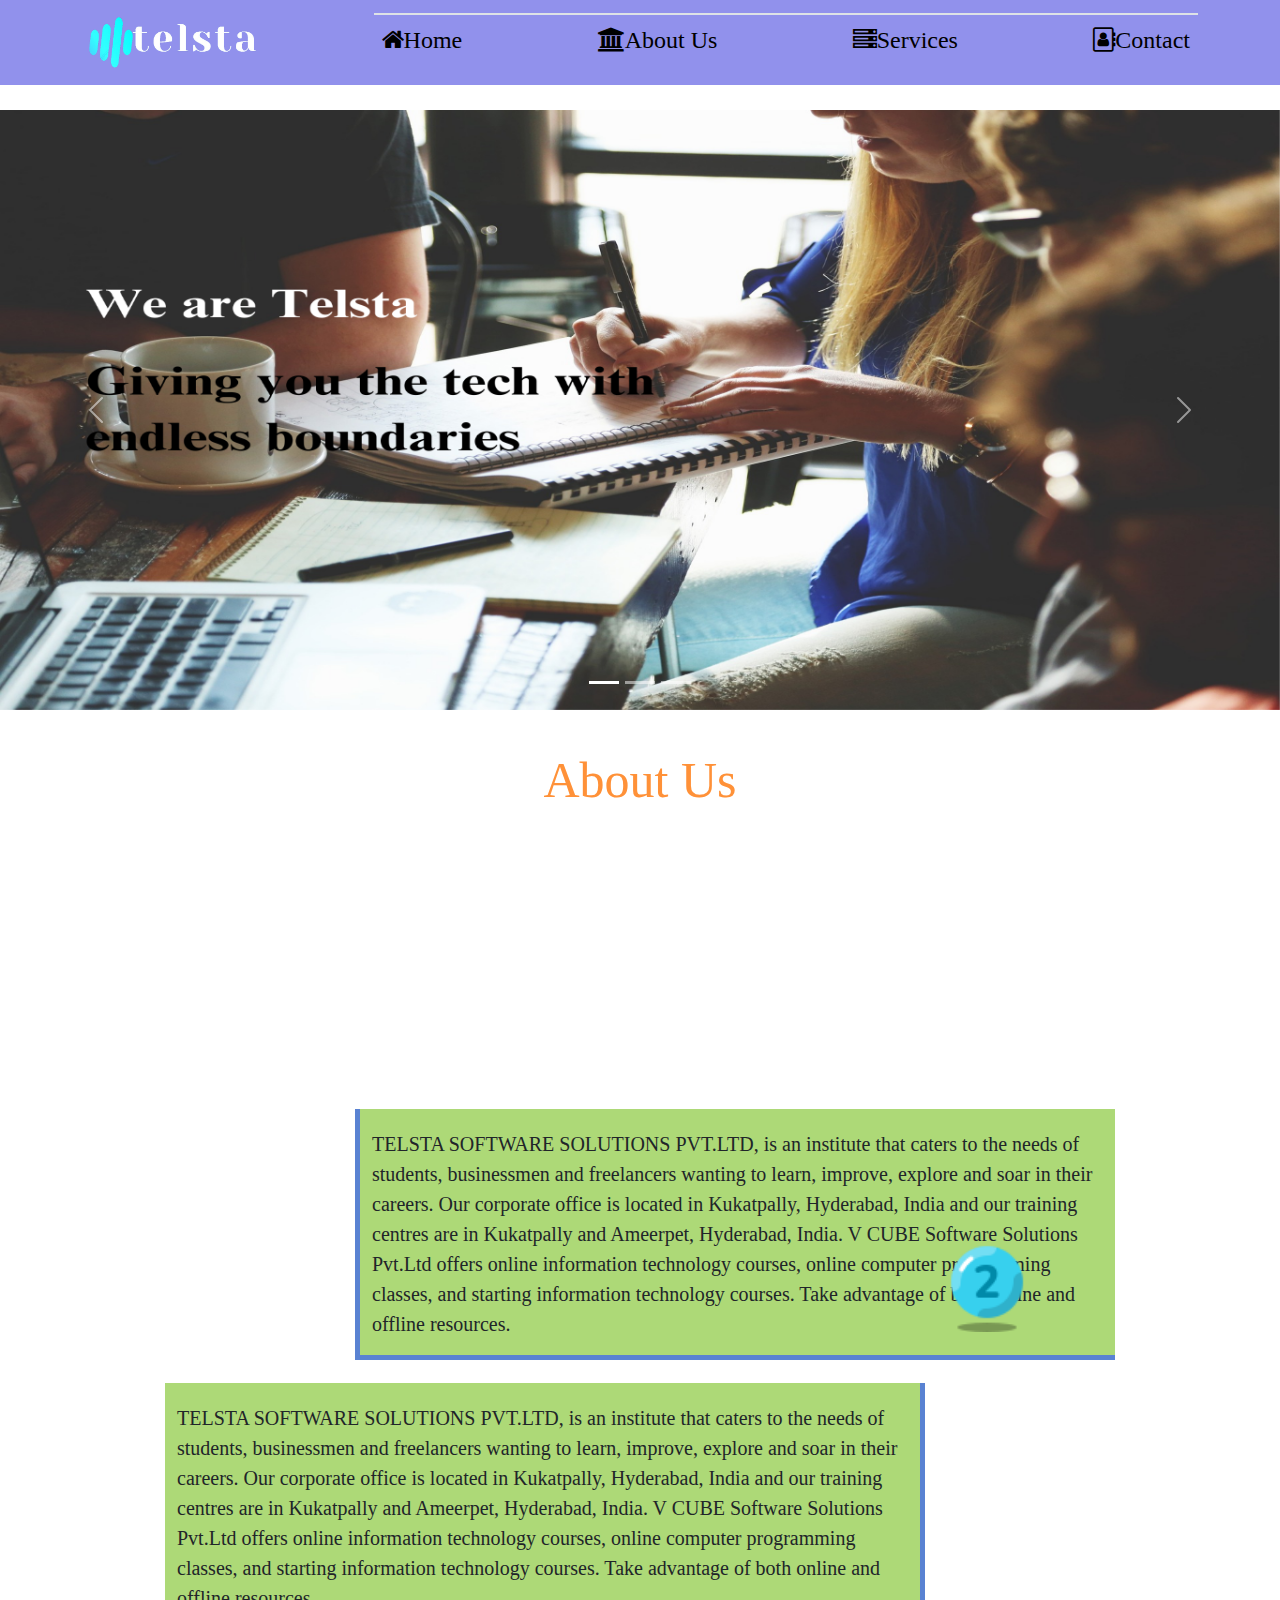
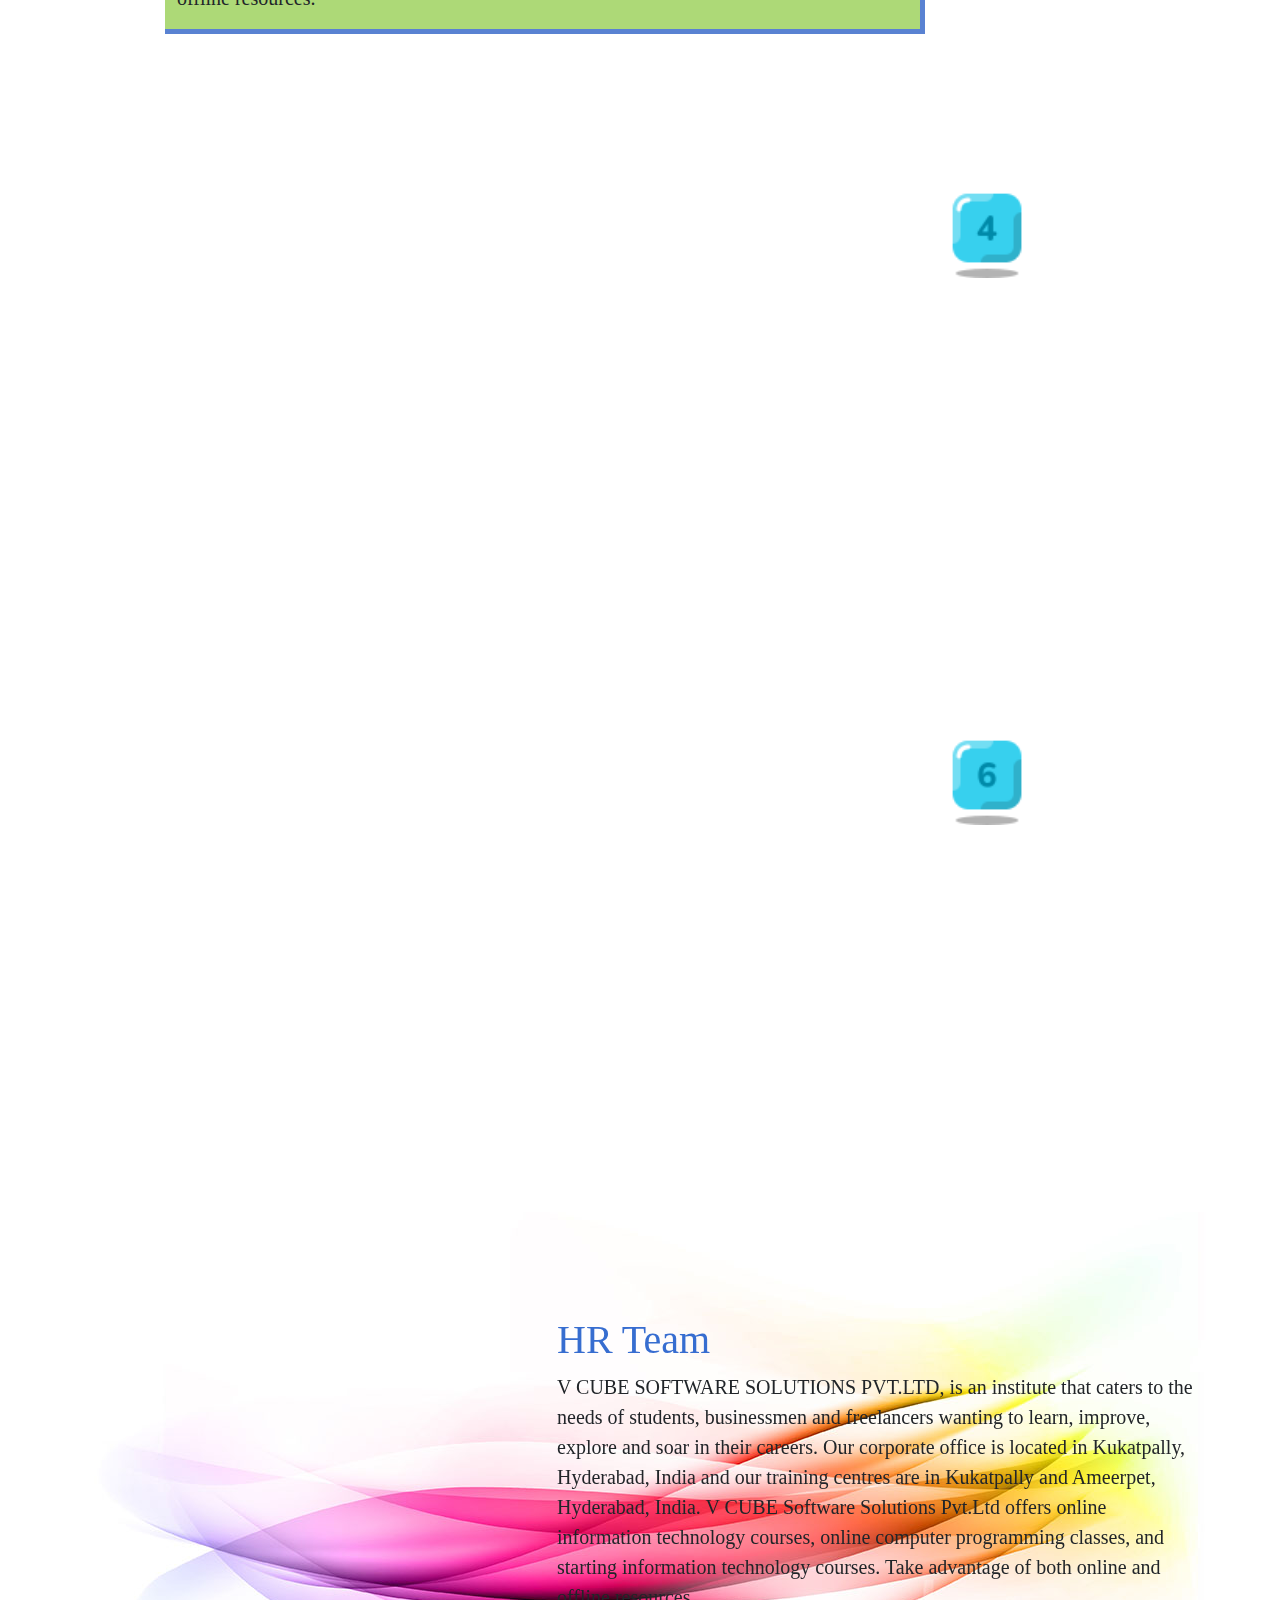
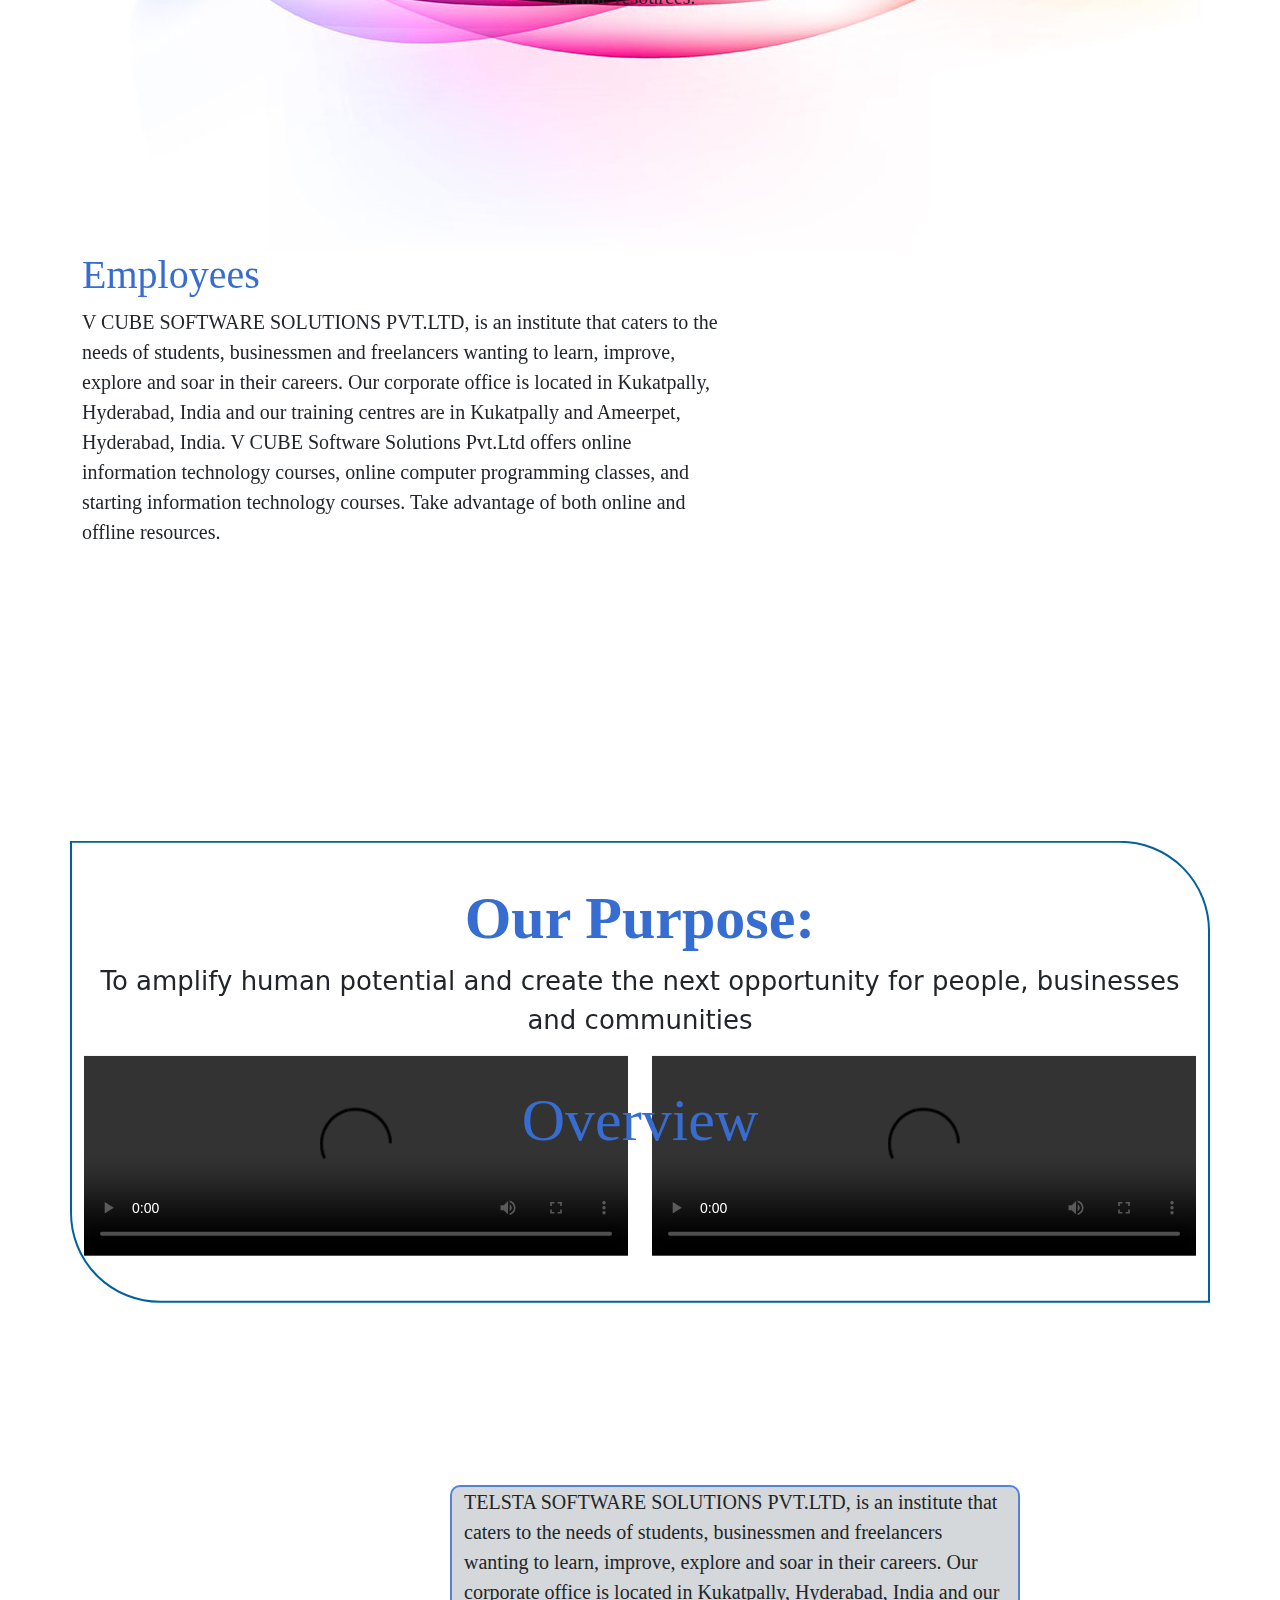
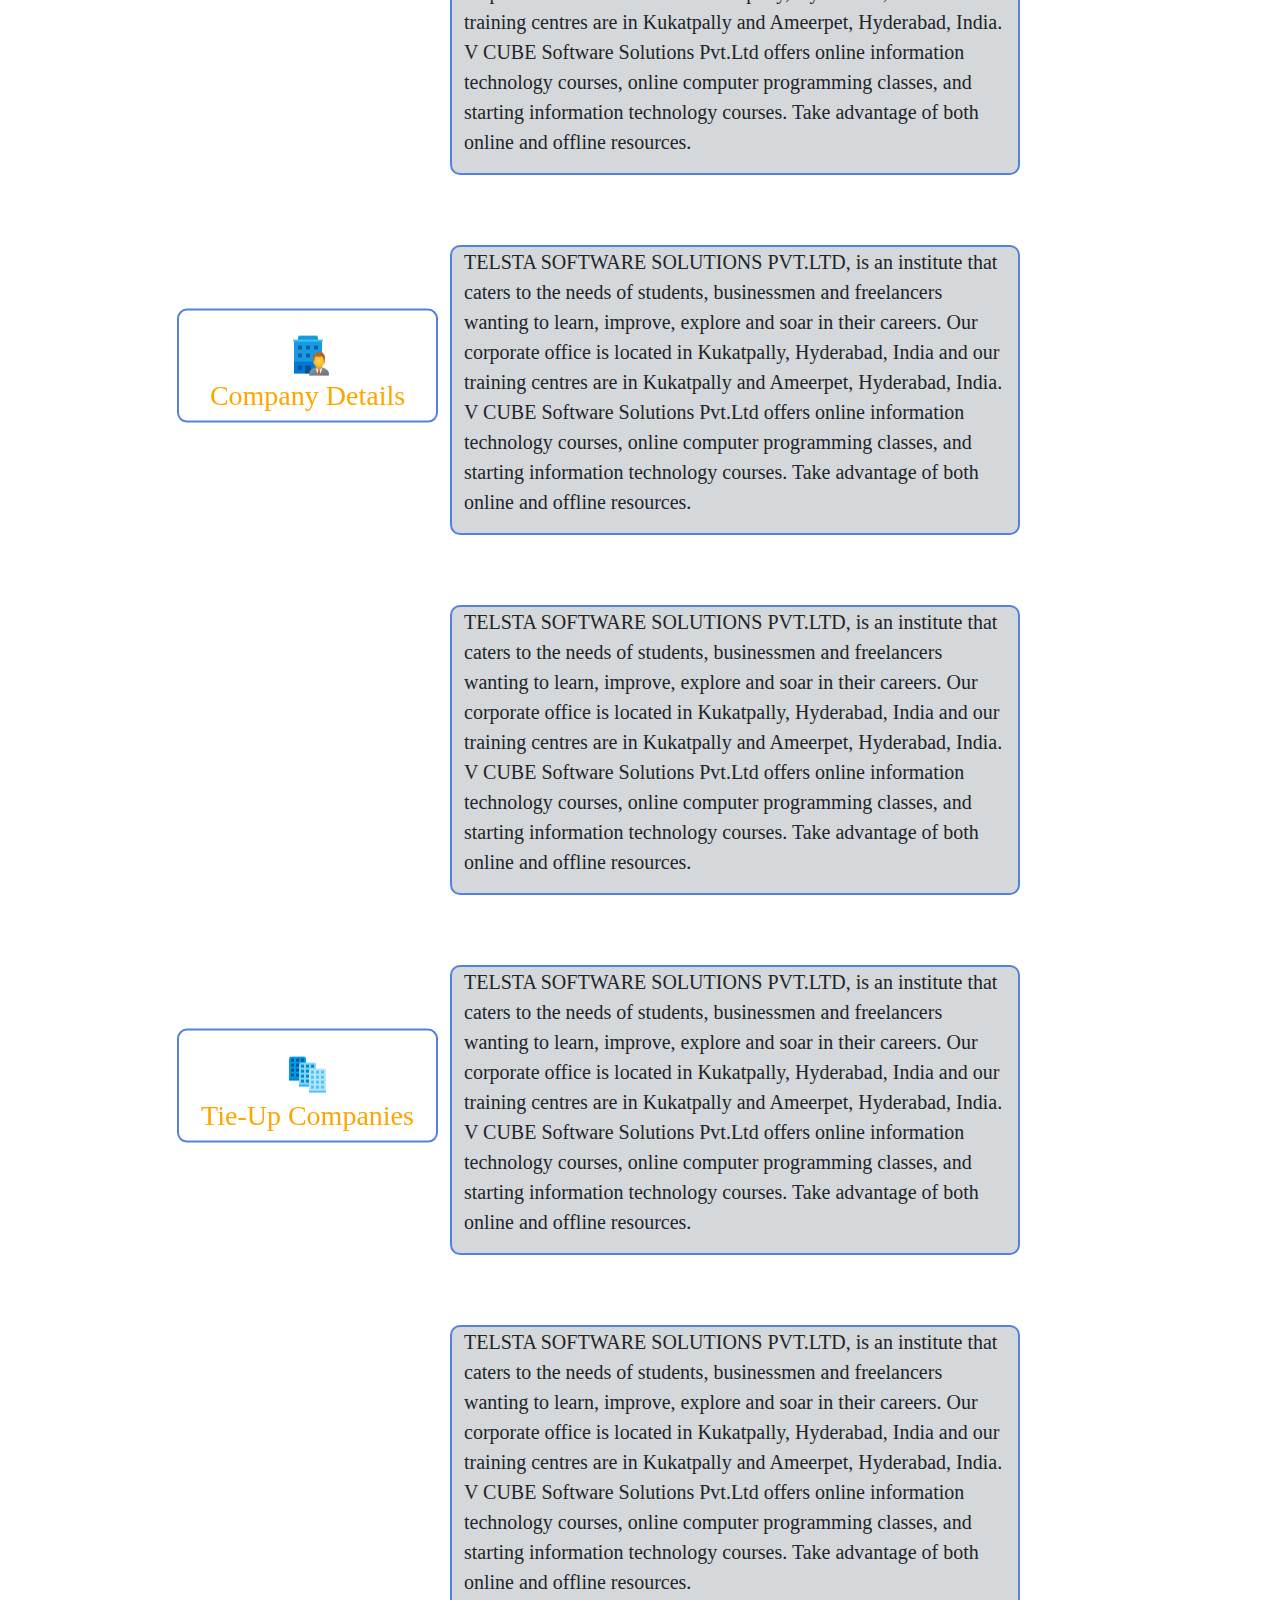
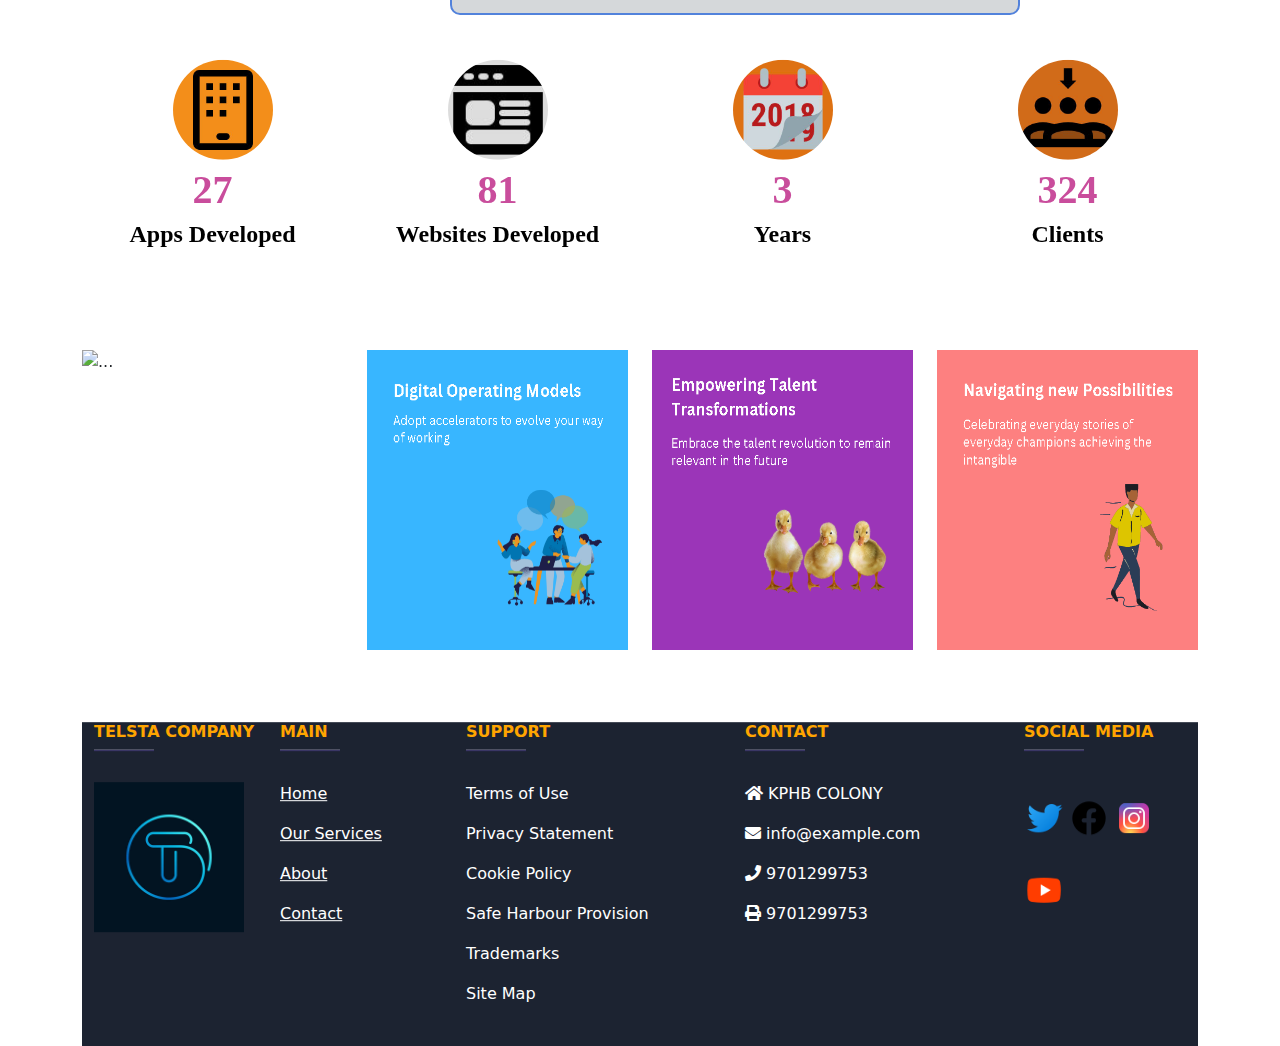
==== html/about.html @ 8d1c44b9 "update" ====
<!DOCTYPE html>
<html lang="en">
<head>
    <meta charset="UTF-8">
    <meta http-equiv="X-UA-Compatible" content="IE=edge">
    <meta name="viewport" content="width=device-width, initial-scale=1.0">
    <title>About</title>
    <link rel="stylesheet" type="text/css" href="..\css\aboutstyle.css">
    <link href="https://cdn.jsdelivr.net/npm/bootstrap@5.2.3/dist/css/bootstrap.min.css" rel="stylesheet">
    <link rel="stylesheet" href="https://cdnjs.cloudflare.com/ajax/libs/font-awesome/5.14.0/css/all.min.css">
    <link rel="stylesheet" href="https://cdnjs.cloudflare.com/ajax/libs/font-awesome/4.7.0/css/font-awesome.min.css">
    <link rel="stylesheet" href="https://unpkg.com/aos@2.3.0/dist/aos.css"> 
    <script src="https://cdn.jsdelivr.net/npm/bootstrap@5.2.3/dist/js/bootstrap.bundle.min.js"></script>
    <script src="https://cdn.jsdelivr.net/npm/jquery@3.6.3/dist/jquery.slim.min.js"></script>
	  <script src="https://cdn.jsdelivr.net/npm/popper.js@1.16.1/dist/umd/popper.min.js"></script>
    <script src=" https://unpkg.com/aos@2.3.0/dist/aos.js"></script>
    <script src="event.js"></script>

</head>

  <body>

      <!--header start-->  
			<nav class="header">
				<div class="navbar navbar-expand-lg">
					<div class="container">
						<a href="#" class=" text-decoration-none d-block d-lg-none fw-bold fs-1  "><img src="..\pvr img\logo3.jpg" width="60px" height="60px"/> </a>
            <i class="fa fa-search d-block d-lg-none" style="font-size:36px; margin-right: 5px;"></i>
                        
						<button class="navbar-toggler" type="button" data-bs-toggle="collapse"
							data-bs-target="#navbarSupportedContent" aria-controls="navbarSupportedContent"
							aria-expanded="false" aria-label="Toggle navigation">
							<span class=" fa fa-bars" style="font-size:34px" ></span>
						</button>

            <img class="	d-none d-lg-block d-xl-block  fw-bold fs-1 " src="..\pvr img\logo2.jpg" width="200px">

						<div class="collapse navbar-collapse justify-content-end" id="navbarSupportedContent">
							<ul id="nav-length" class="navbar-nav justify-content-between border-top border-2 text-center">
								<li class="nav-item">
									<a href="../html/index.html" class="nav-link border-hover py-3 text-black fa fa-home"style="font-size:24px">Home</a>
								</li>
								<li class="nav-item">
									<a href="../html/about.html"class="nav-link border-hover py-3 text-black fa fa-bank"style="font-size:24px">About Us</a>
                </li>
								<li class="nav-item">
									<a href="../html/services.html"  class="nav-link border-hover py-3  text-black 	fa fa-server" style="font-size:24px">Services</a>
								</li>
								<li class="nav-item">
									<a href="../html/ContactUs.html"  class="nav-link border-hover py-3  text-black fa fa-address-book-o" style="font-size:24px">Contact</a>
								</li>
							</ul>
						</div>
					</div>
				</div>
			</nav>
            <!--header end -->

      <!--Carousal Starts-->
    <div id="demo" class="carousel slide" data-bs-ride="carousel" data-aos="slide-up" style="margin-top: 2%;">

        <!-- Indicators/dots -->
        <div class="carousel-indicators">
          <button type="button" data-bs-target="#demo" data-bs-slide-to="0" class="active"></button>
          <button type="button" data-bs-target="#demo" data-bs-slide-to="1"></button>
          <button type="button" data-bs-target="#demo" data-bs-slide-to="2"></button>
        </div>
        
        <!-- The slideshow/carousel -->
        <div class="carousel-inner">
          <div class="carousel-item ">
            <img src="..\pvr img\tteam2.png" alt="Los Angeles" class="d-block" width="100%" height="600px">
          </div>
          <div class="carousel-item active">
            <img src="..\pvr img\tteam1.png" alt="Chicago" class="d-block" width="100%" height="600px">
          </div>
          <div class="carousel-item">
            <img src="..\pvr img\tteam3.png" alt="New York" class="d-block" width="100%" height="600px">
          </div>
        </div>
        
        <!-- Left and right controls/icons -->
        <button class="carousel-control-prev" type="button" data-bs-target="#demo" data-bs-slide="prev">
          <span class="carousel-control-prev-icon"></span>
        </button>
        <button class="carousel-control-next" type="button" data-bs-target="#demo" data-bs-slide="next">
          <span class="carousel-control-next-icon"></span>
        </button>
      </div>
      <!--Carousal Ends-->
      <div class="container ">
        <div class="row">
        <h1 class="headings text-center " style="margin-top:40px; ">About Us</h1>
        </div>
      </div>

      <!--Pattern Starts-->
      <div class="container " style="margin-top:40px; margin-bottom: 10%;">
        <div class="row" style="margin-bottom: 2%;">
          <div class="col-md-3">
              <img src="..\pvr img\icons8-1st-64.png" alt="..." width="100px" height="100px" style="float: right;" data-aos="fade-right">
          </div>
          <div class="col-md-8 bgcolour "  data-aos="slide-up" style="border-left: #5982d2 solid 5px;border-bottom:#5982d2 solid 5px ;  ">
            <div style="margin-top: 20px;">
            <p class="pstyle ">TELSTA SOFTWARE SOLUTIONS PVT.LTD, is an institute that caters to the needs of students, businessmen and freelancers wanting to learn, improve, explore and soar in their careers. Our corporate office is located in Kukatpally, Hyderabad, India and our training centres are in Kukatpally and Ameerpet, Hyderabad, India. V CUBE Software Solutions Pvt.Ltd offers online information  technology courses, online computer programming classes, and starting information technology courses.
              Take advantage of both online and offline resources. </p>
            </div>
          </div>
          <div class="col-md-1">

          </div>
        </div>
        <div class="row"  style="margin-bottom: 2%;">
          <div class="col-md-1">

          </div>
          <div class="col-md-8 bgcolour "  data-aos="slide-up" style="border-right: #5982d2 solid 5px;border-bottom:#5982d2 solid 5px ;  ">
            <div style="margin-top: 20px;">
            <p class="pstyle ">TELSTA SOFTWARE SOLUTIONS PVT.LTD, is an institute that caters to the needs of students, businessmen and freelancers wanting to learn, improve, explore and soar in their careers. Our corporate office is located in Kukatpally, Hyderabad, India and our training centres are in Kukatpally and Ameerpet, Hyderabad, India. V CUBE Software Solutions Pvt.Ltd offers online information  technology courses, online computer programming classes, and starting information technology courses.
              Take advantage of both online and offline resources. </p>
            </div>
          </div>
          <div class="col-md-3">
            <img src="..\pvr img\icons8-circled-2-64.png" width="100px" height="100px" alt="..." data-aos="slide-up">
          </div>
          
        </div>
        <div class="row" style="margin-bottom: 2%;">
          <div class="col-md-3">
            <img src="..\pvr img\icons8-circled-3-64.png" alt="..." width="100px" height="100px"style="float: right;" data-aos="fade-right">
          </div>
          <div class="col-md-8 bgcolour "  data-aos="fade-right" style="border-left: #5982d2 solid 5px;border-bottom:#5982d2 solid 5px ;  ">
            <div style="margin-top: 20px;">
            <p class="pstyle ">TELSTA SOFTWARE SOLUTIONS PVT.LTD, is an institute that caters to the needs of students, businessmen and freelancers wanting to learn, improve, explore and soar in their careers. Our corporate office is located in Kukatpally, Hyderabad, India and our training centres are in Kukatpally and Ameerpet, Hyderabad, India. V CUBE Software Solutions Pvt.Ltd offers online information  technology courses, online computer programming classes, and starting information technology courses.
              Take advantage of both online and offline resources. </p>
            </div>
          </div>
          <div class="col-md-1">

          </div>
        </div>
        <div class="row" style="margin-bottom: 2%;">
          <div class="col-md-1">

          </div>
          <div class="col-md-8 bgcolour "  data-aos="fade-right" style="border-right: #5982d2 solid 5px;border-bottom:#5982d2 solid 5px ;  ">
            <div style="margin-top: 20px;">
            <p class="pstyle ">TELSTA SOFTWARE SOLUTIONS PVT.LTD, is an institute that caters to the needs of students, businessmen and freelancers wanting to learn, improve, explore and soar in their careers. Our corporate office is located in Kukatpally, Hyderabad, India and our training centres are in Kukatpally and Ameerpet, Hyderabad, India. V CUBE Software Solutions Pvt.Ltd offers online information  technology courses, online computer programming classes, and starting information technology courses.
              Take advantage of both online and offline resources. </p>
            </div>
          </div>
          <div class="col-md-3">
            <img src="..\pvr img\icons8-4-64.png" width="100px" height="100px" alt="..." data-aos="slide-up">
          </div>
        </div>
        <div class="row" style="margin-bottom: 2%;">
         
          <div class="col-md-3">
            <img src="..\pvr img\icons8-circled-5-64.png"width="100px" height="100px" alt="..." style="float: right;" data-aos="fade-right">
          </div>
          <div class="col-md-8 bgcolour "  data-aos="fade-right" style="border-left: #5982d2 solid 5px;border-bottom:#5982d2 solid 5px ;  ">
            <div style="margin-top: 20px;">
            <p class="pstyle ">TELSTA SOFTWARE SOLUTIONS PVT.LTD, is an institute that caters to the needs of students, businessmen and freelancers wanting to learn, improve, explore and soar in their careers. Our corporate office is located in Kukatpally, Hyderabad, India and our training centres are in Kukatpally and Ameerpet, Hyderabad, India. V CUBE Software Solutions Pvt.Ltd offers online information  technology courses, online computer programming classes, and starting information technology courses.
              Take advantage of both online and offline resources. </p>
            </div>
          </div>
          <div class="col-md-1">

          </div>
        </div>
        <div class="row">
          <div class="col-md-1">

          </div>
          <div class="col-md-8 bgcolour "  data-aos="fade-right" style="border-right: #5982d2 solid 5px;border-bottom:#5982d2 solid 5px ;  ">
            <div style="margin-top: 20px;">
            <p class="pstyle ">TELSTA SOFTWARE SOLUTIONS PVT.LTD, is an institute that caters to the needs of students, businessmen and freelancers wanting to learn, improve, explore and soar in their careers. Our corporate office is located in Kukatpally, Hyderabad, India and our training centres are in Kukatpally and Ameerpet, Hyderabad, India. V CUBE Software Solutions Pvt.Ltd offers online information  technology courses, online computer programming classes, and starting information technology courses.
              Take advantage of both online and offline resources. </p>
            </div>
          </div>
          <div class="col-md-3">
            <img src="..\pvr img\icons8-6-64.png" width="100px" height="100px" alt="..." data-aos="slide-up">
          </div>
        </div>
        
      </div>
      <!--Pattern Ends-->

      <!--Team Members Starts-->
      <div class="container imgbg" >
        <div class="row bgimage1 " style="margin-top: 20px;">
          <div class="col-md-5 ">
              <img src="..\pvr img\team1.jpg" width="100%" height="100%" alt="..."   data-aos="fade-right">
          </div>
          <div class="col-md-7" style="font-family: 'Times New Roman', Times, serif;" data-aos="slide-up">
            <h3 class="hstyle">HR Team</h3>
            <p class="pstyle">V CUBE SOFTWARE SOLUTIONS PVT.LTD, is an institute that caters to the needs of students, businessmen and freelancers wanting to learn, improve, explore and soar in their careers. Our corporate office is located in Kukatpally, Hyderabad, India and our training centres are in Kukatpally and Ameerpet, Hyderabad, India. V CUBE Software Solutions Pvt.Ltd offers online information  technology courses, online computer programming classes, and starting information technology courses.
              Take advantage of both online and offline resources. </p>
          </div>
        </div>
        <div class="row" style="margin-top: 20%;margin-bottom: 20px;">
         
          <div class="col-md-7" data-aos="slide-up">
            <h3 class="hstyle">Employees</h3>
            <p class="pstyle">V CUBE SOFTWARE SOLUTIONS PVT.LTD, is an institute that caters to the needs of students, businessmen and freelancers wanting to learn, improve, explore and soar in their careers. Our corporate office is located in Kukatpally, Hyderabad, India and our training centres are in Kukatpally and Ameerpet, Hyderabad, India. V CUBE Software Solutions Pvt.Ltd offers online information  technology courses, online computer programming classes, and starting information technology courses.
                Take advantage of both online and offline resources. </p>
          </div>
          <div class="col-md-5">
            <img src="..\pvr img\team2.jpg" width="100%" height="100%" alt="..."  data-aos="fade-right">
          </div>
          <div class="col-md-1">
            
          </div>
        </div>
      </div>
      <!--Team Members Ends-->

      <!--Purpose Starts-->
      <div class="container sborder" data-aos="slide-up">
        <div class="row">
            <div class="col-md-12 tplace" >
                <h1 class="h1size"><b>Our Purpose:</b></h1>
                <p class="psize">To amplify human potential and create the next opportunity for people, businesses and communities</p>
            </div>
          <div class="container">
            <div class="row">
              <div class="col-md-6 img-fluid">
                <video src="../pvr img/videoplayback.mp4" height="200px" width="100%" controls></video>
              </div>
              <div class="col-md-6 img-fluid">
                <video src="../pvr img/videoplayback.mp4" height="200px" width="100%" controls></video>
              </div>
            </div>
          </div>
        </div>
    </div>
    <!--Purpose Ends-->

    <!--Overview Starts-->
    <div class="container overviewim2g">
       <div class="row h1size text-center"  data-aos="slide-up">
         <p>Overview</p>
       </div>
        <div class="row "style="margin-top: 20px;" data-aos="slide-up">
          <div class="col-md-1" >
        
          </div>
          <div class="col-md-3" data-aos="fade-right">
            <div class="icon textborder">
               <img src="..\pvr img\icons8-founder-48.png" alt="..." class="margin">
               <h3>Founder</h3>
            </div>
          </div>
          <div class="col-md-6 textborder contentbg" style="margin-top: 50px;">
            <p class="pstyle">TELSTA SOFTWARE SOLUTIONS PVT.LTD, is an institute that caters to the needs of students, businessmen and freelancers wanting to learn, improve, explore and soar in their careers. Our corporate office is located in Kukatpally, Hyderabad, India and our training centres are in Kukatpally and Ameerpet, Hyderabad, India. V CUBE Software Solutions Pvt.Ltd offers online information  technology courses, online computer programming classes, and starting information technology courses.
            Take advantage of both online and offline resources.</p>
          </div>
          <div class="col-md-2" >
         
          </div>
        </div>
      <div class="row " style="margin-top: 20px;" data-aos="slide-up">
        <div class="col-md-1" >
        
        </div>
        <div class="col-md-3">
          <div class="icon textborder" data-aos="slide-up">
            <img src="..\pvr img\icons8-business-building-48.png" alt="..." class="margin">
            <h3>Company Details</h3>
          </div>
        </div>
        <div class="col-md-6 textborder contentbg" style="margin-top: 50px;">
          <p class="pstyle">TELSTA SOFTWARE SOLUTIONS PVT.LTD, is an institute that caters to the needs of students, businessmen and freelancers wanting to learn, improve, explore and soar in their careers. Our corporate office is located in Kukatpally, Hyderabad, India and our training centres are in Kukatpally and Ameerpet, Hyderabad, India. V CUBE Software Solutions Pvt.Ltd offers online information  technology courses, online computer programming classes, and starting information technology courses.
            Take advantage of both online and offline resources.</p>
        </div>
       
        <div class="col-md-1" >
        
        </div>  
      </div>
      <div class="row " style="margin-top: 20px;" data-aos="slide-up">
        <div class="col-md-1" >
        
        </div>
        <div class="col-md-3">
          <div class="icon textborder " data-aos="fade-right">
            <img src="..\pvr img\icons8-management-48.png" alt="..." class="margin">
            <h3>Management Team</h3>
          </div>
        </div>
        <div class="col-md-6 textborder contentbg" style="margin-top: 50px;">
          <p class="pstyle">TELSTA SOFTWARE SOLUTIONS PVT.LTD, is an institute that caters to the needs of students, businessmen and freelancers wanting to learn, improve, explore and soar in their careers. Our corporate office is located in Kukatpally, Hyderabad, India and our training centres are in Kukatpally and Ameerpet, Hyderabad, India. V CUBE Software Solutions Pvt.Ltd offers online information  technology courses, online computer programming classes, and starting information technology courses.
            Take advantage of both online and offline resources.</p>
        </div>
        <div class="col-md-2" >
        
        </div>
      </div>
      <div class="row " style="margin-top: 20px;"  data-aos="slide-up">
        <div class="col-md-1" >
        
        </div>
        <div class="col-md-3">
          <div class="icon textborder" data-aos="slide-up">
            <img src="..\pvr img\icons8-group-of-companies-48.png" alt="..." class="margin">
            <h3>Tie-Up Companies</h3>
          </div>
        </div>
        <div class="col-md-6 textborder contentbg" style="margin-top: 50px;">
          <p class="pstyle">TELSTA SOFTWARE SOLUTIONS PVT.LTD, is an institute that caters to the needs of students, businessmen and freelancers wanting to learn, improve, explore and soar in their careers. Our corporate office is located in Kukatpally, Hyderabad, India and our training centres are in Kukatpally and Ameerpet, Hyderabad, India. V CUBE Software Solutions Pvt.Ltd offers online information  technology courses, online computer programming classes, and starting information technology courses.
            Take advantage of both online and offline resources.</p>
          </div>
        
        <div class="col-md-2" >
        
        </div>
      </div>
      <div class="row" style="margin-top: 20px;"  data-aos="slide-up">
        <div class="col-md-1" >
        
        </div>
        <div class="col-md-3" data-aos="fade-right">
          <div class="icon textborder">
            <img src="..\pvr img\icons8-services-48.png" alt="..." class="margin">
            <h3>Services</h3>
          </div>
        </div>
        <div class="col-md-6 textborder contentbg" style="margin-top: 50px;">
          <p class="pstyle">TELSTA SOFTWARE SOLUTIONS PVT.LTD, is an institute that caters to the needs of students, businessmen and freelancers wanting to learn, improve, explore and soar in their careers. Our corporate office is located in Kukatpally, Hyderabad, India and our training centres are in Kukatpally and Ameerpet, Hyderabad, India. V CUBE Software Solutions Pvt.Ltd offers online information  technology courses, online computer programming classes, and starting information technology courses.
            Take advantage of both online and offline resources.</p>
        </div>
        <div class="col-md-2" >
        
        </div>
      </div>
    </div>
    
    <!--Overview #Ends-->

    <!--JS Numbers Starts-->
    <div class="container  background2" style="margin-top: 10%;" data-aos="slide-up">
      <div class="row">
          <div class="col-md-3 center">
            <img src="..\pvr img\apps.jpeg" class="rounded-circle" width="100px" height="100px" style="margin-top: 30px ;margin-left: 20px;" alt=""><br>
              <span class="num" num="153">00</span>
              <h4 class="text-size">Apps Developed</h4>
          </div>
          <div class="col-md-3 center">
              <img src="..\pvr img\website.jpeg" class="rounded-circle" width="100px" height="100px" style="margin-top: 30px ;" alt=""><br>
              <span class="num" num="566">00</span>
              <h4 class="text-size">Websites Developed</h6>
          </div>
          <div class="col-md-3 center">
              <img src="..\pvr img\years.jpeg" class="rounded-circle" width="100px" height="100px" style="margin-top: 30px ;" alt=""><br>
              <span class="num" num="3">00</span>
              <h4 class="text-size">Years</h4>        </div>
          <div class="col-md-3 center">
              <img src="..\pvr img\clients.jpeg" class="rounded-circle" width="100px" height="100px" style="margin-top: 30px ;" alt=""><br>
              <span class="num" num="2255">00</span>
              <h4 class="text-size">Clients</h4>        </div>
          </div>
    </div>
    <!--JS Numbers Ends-->

  <!--Images Starts-->    
  <div class="container" style="margin-top: 20px; margin-bottom:20px;" data-aos="slide-up">
    <div class="row">
      <div class="col-md-3">
        <img src="..\pvr img\Digital Core Capabilities.png" alt="..." width="100%" height="300px" >
      </div>
      <div class="col-md-3">
        <img src="..\pvr img\Digital Operating Models.png" alt="..." width="100%" height="300px" >
      </div>
      <div class="col-md-3">
        <img src="..\pvr img\Empowering Talent Transformations.png" alt="..." width="100%" height="300px" >
      </div>
      <div class="col-md-3 ">
        <img src="..\pvr img\Navigating new Possibilities.png" alt="..." width="100%" height="300px">
      </div>
    </div>
  </div>
  <!--Images Ends-->    


  <div class="container my-5" data-aos="slide-up">
    <!-- Footer -->
    <footer
            class="text-center text-lg-start text-white"
            style="background-color: #1c2331;"
            >
     
      <section class="">
        <div class="container text-center text-md-start mt-5">
        
          <div class="row mt-3">
            <!-- telsta name and logo-->
         
            <div class="col-md-3 col-lg-4 col-xl-2 mx-auto mb-4">
             
              <h6 class="text-uppercase fw-bold textcolor">Telsta Company</h6>
              <hr
                  class="mb-4 mt-0 d-inline-block mx-auto"
                  style="width: 60px; background-color: #7c4dff; height: 2px"
                  />
              <p>
                <img src="..\pvr img\logo3.jpg"width="150px" height="150px"/>                     
             </p>
            </div>
            
  
            <!-- main column -->
            <div class="col-md-2 col-lg-2 col-xl-2 mx-auto mb-4 cardbody">
            
              <h6 class="text-uppercase fw-bold textcolor ">MAIN</h6>
              <hr
                  class="mb-4 mt-0 d-inline-block mx-auto"
                  style="width: 60px; background-color: #7c4dff; height: 2px"
                  />
              <p>
                <a href="../html/index.html" class="text-white">Home</a>
                      </p>
                      <p>
                            <a href="../html/services.html" class="text-white" >Our Services </a>               
                      </p>
                      <p>
                        <a href="../html/about.html" class="text-white">About</a>
                      </p>
                      <p>
                        <a href="../html/ContactUs.html" class="text-white">Contact</a>
                      </p>
            </div>
                    
            
  
            <!-- support column -->
            <div class="col-md-3 col-lg-3 col-xl-3 mx-auto mb-4 cardbody">
              <!-- Links -->
              <h6 class="text-uppercase fw-bold textcolor">Support</h6>
              <hr
                  class="mb-4 mt-0 d-inline-block mx-auto"
                  style="width: 60px; background-color: #7c4dff; height: 2px"
                  />
                  <P>Terms of Use</P>
                   <P>Privacy Statement</P> 
                    <P>Cookie Policy</P> 
                    <P>Safe Harbour Provision</P> 
                    <P>Trademarks</P> 
                    <P>Site Map</P> 
              
             
            </div>
            
  
            <!-- contact column -->
            <div class="col-md-2 col-lg-3 col-xl-3 mx-auto mb-md-0 mb-4 cardbody">
              <!-- Links -->
              <h6 class="text-uppercase fw-bold textcolor">Contact</h6>
              <hr
                  class="mb-4 mt-0 d-inline-block mx-auto"
                  style="width: 60px; background-color: #7c4dff; height: 2px"
                  />
              <p><i class="fas fa-home mr-3"></i> KPHB COLONY</p>
              <p><i class="fas fa-envelope mr-3"></i> info@example.com</p>
              <p><i class="fas fa-phone mr-3"></i> 9701299753</p>
              <p><i class="fas fa-print mr-3"></i> 9701299753</p>
            </div>
            <!--social media column-->
            <div  class="col-md-2 col-lg-2 col-xl-2 mx-auto mb-md-0 mb-4 cardbody">
                <h6 class="text-uppercase fw-bold textcolor">social media</h6>
              <hr
                  class="mb-4 mt-0 d-inline-block mx-auto"
                  style="width: 60px; background-color: #7c4dff; height: 2px"
                  />
                  <div>
                    <img class=" my-3 " src="..\pvr img\icons8-twitter-1.png" width="40px" alt="twitter">
                    <img class=" my-3" src="..\pvr img\icons8-facebook-40.png" width="40px" alt="facebook">
                    <img class=" my-3" src="..\pvr img\icons8-instagram-48.png" width="40px" alt="instagram">
                    <img class=" my-3" src="..\pvr img\icons8-youtube-48.png"width="40px" alt="youtube">
                </div>
            </div>
          </div>
        </div>
      </section>
    </footer>
    <!-- Footer -->
  </div>    

        

<!--script-->

<script>
  AOS.init({ duration: 1200,})
</script>

<script>
  const num=document.querySelectorAll(".num");
  const speed=200;

  num.forEach((count) => {
      const animate= ()=>{
          const target= +count.getAttribute("num");
          const data= +count.innerText;

          const time=target / speed;
          if(data < target ){
              count.innerText=Math.ceil(data+time);
              setTimeout(animate,30); 
          }
      }
      animate();
  })
</script>

</body>
</html>
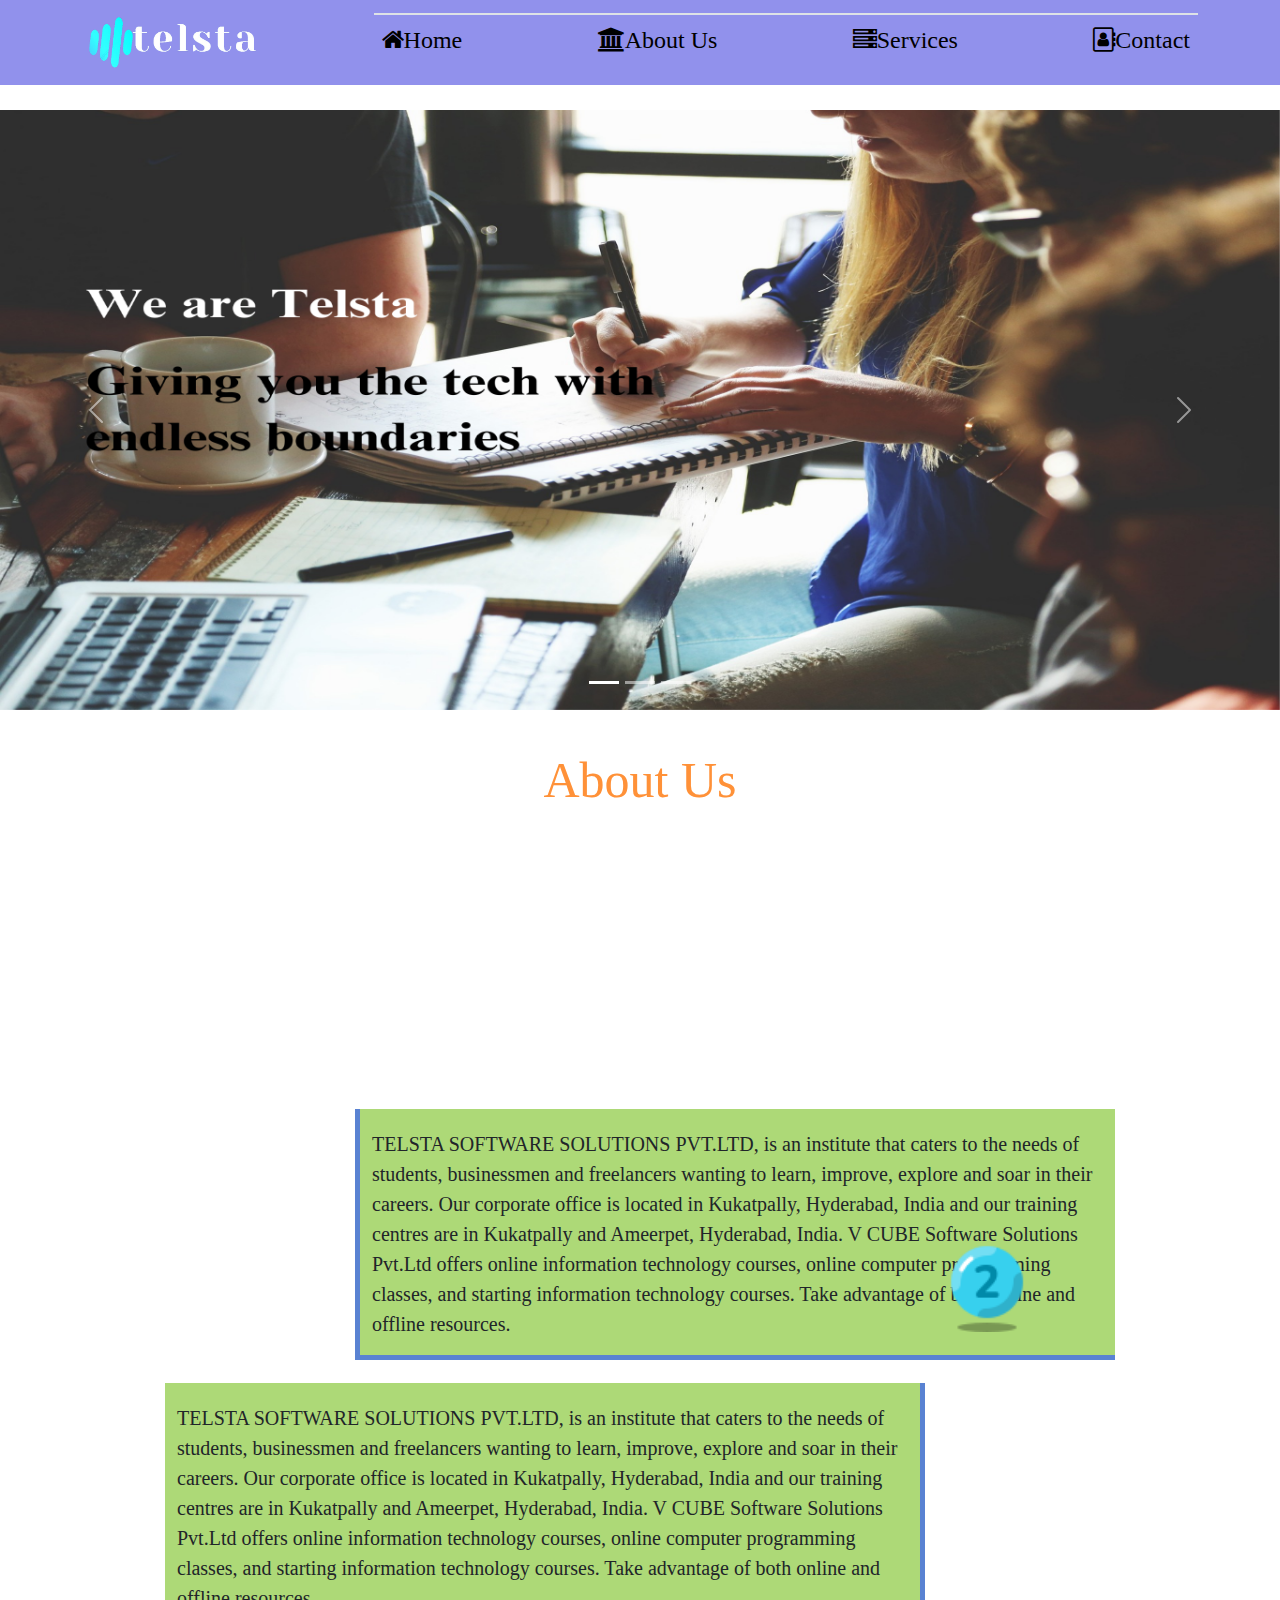
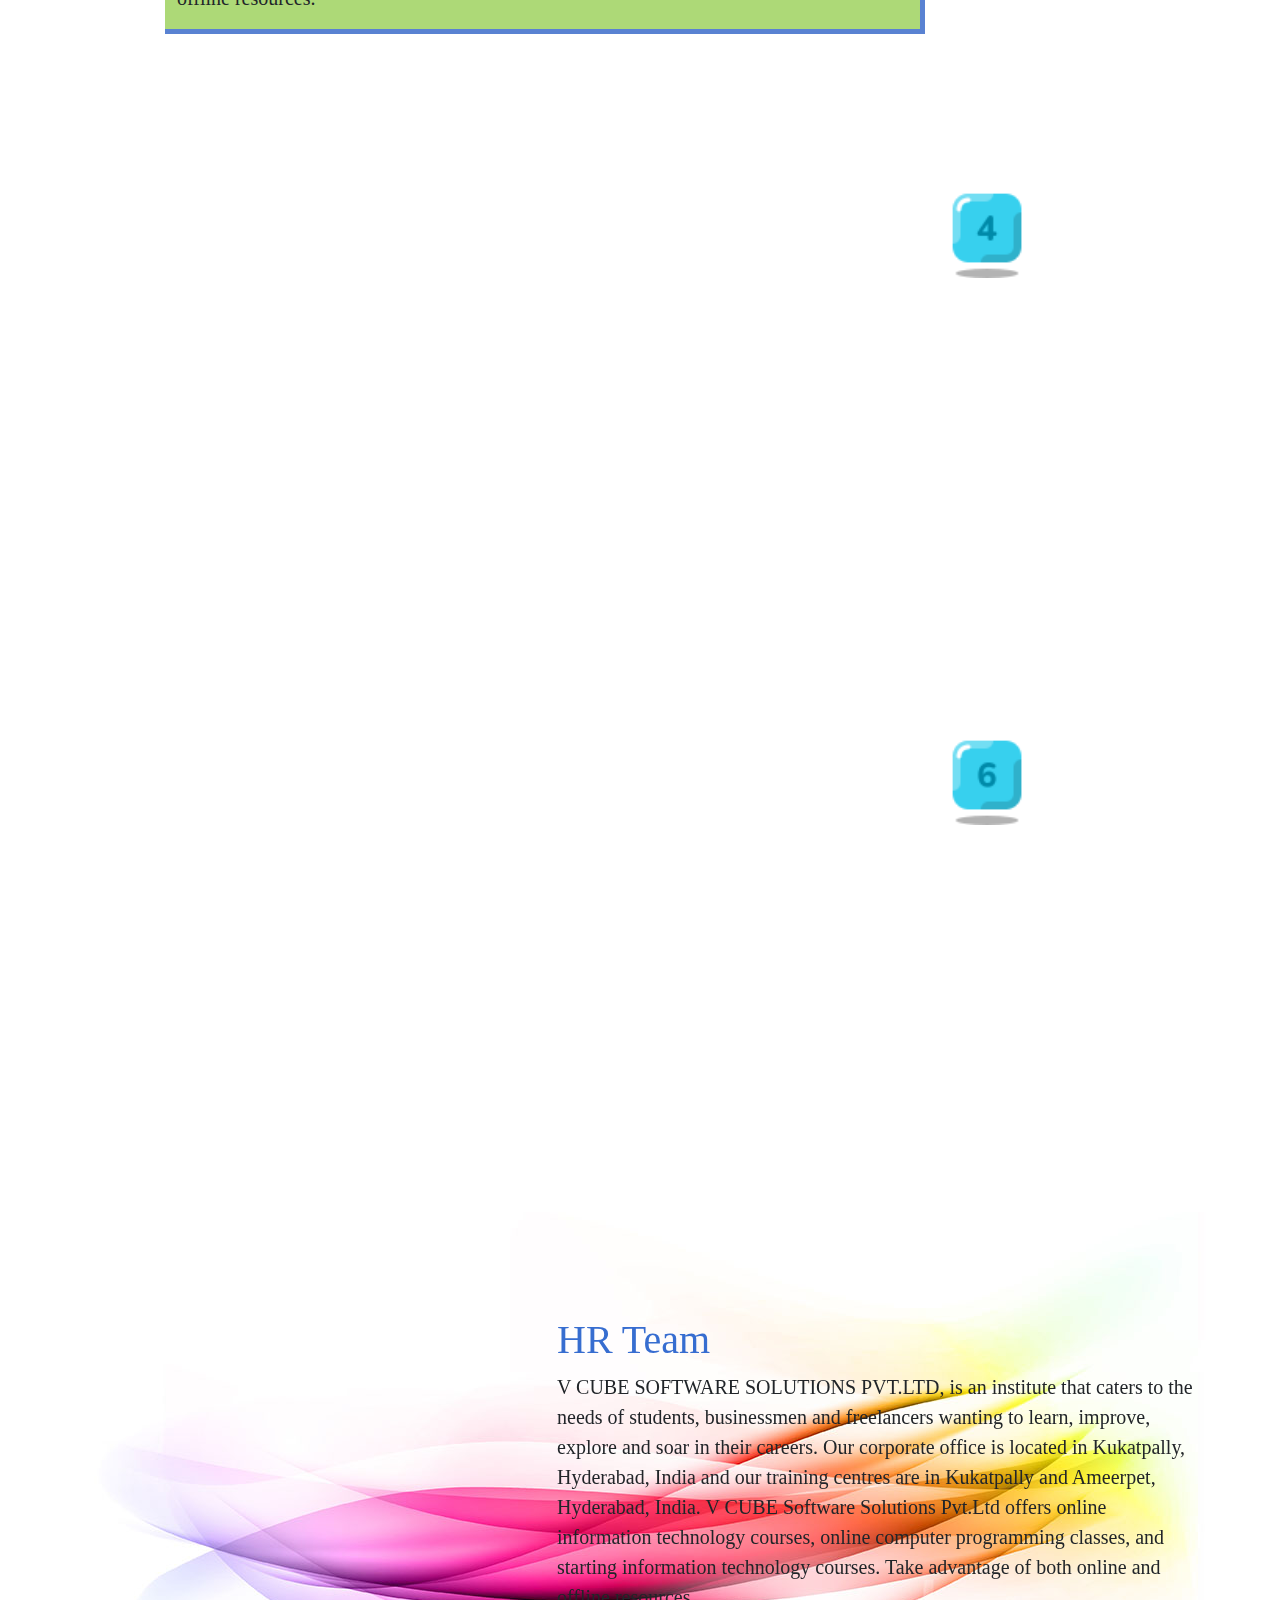
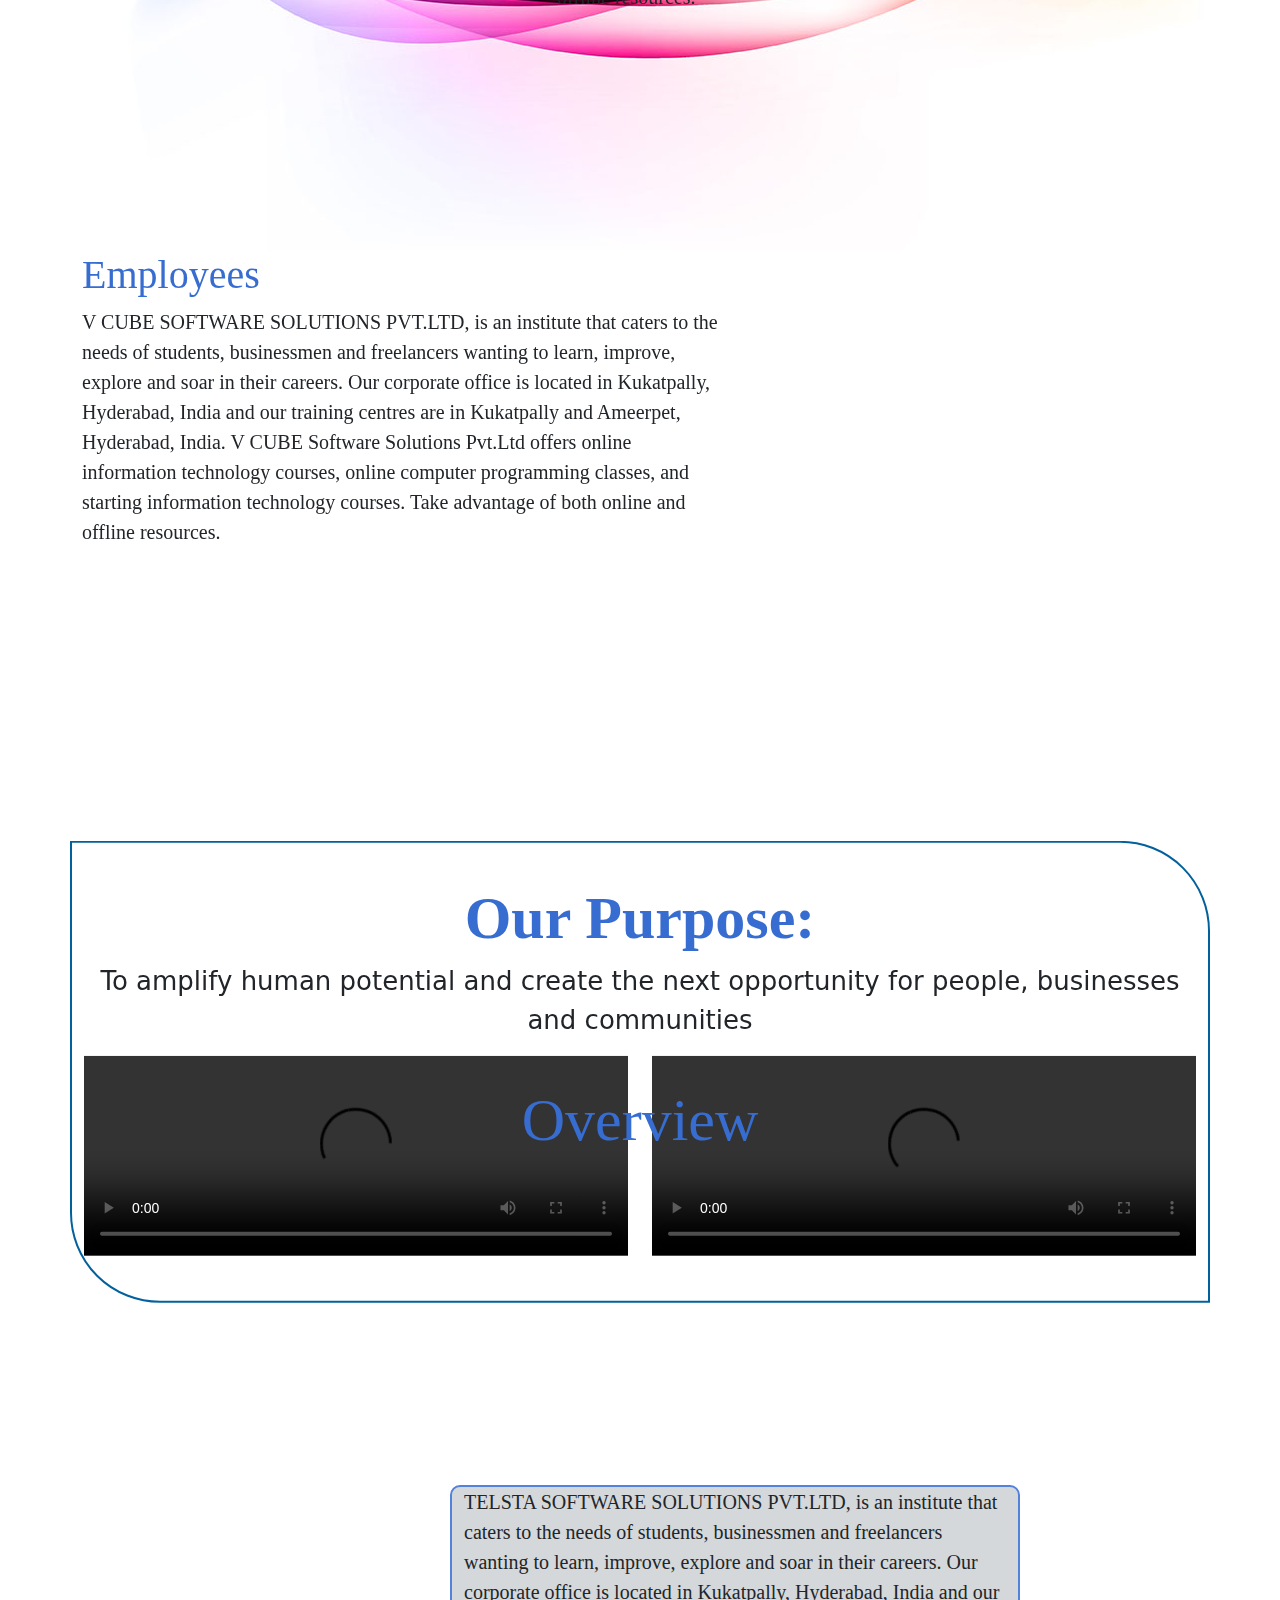
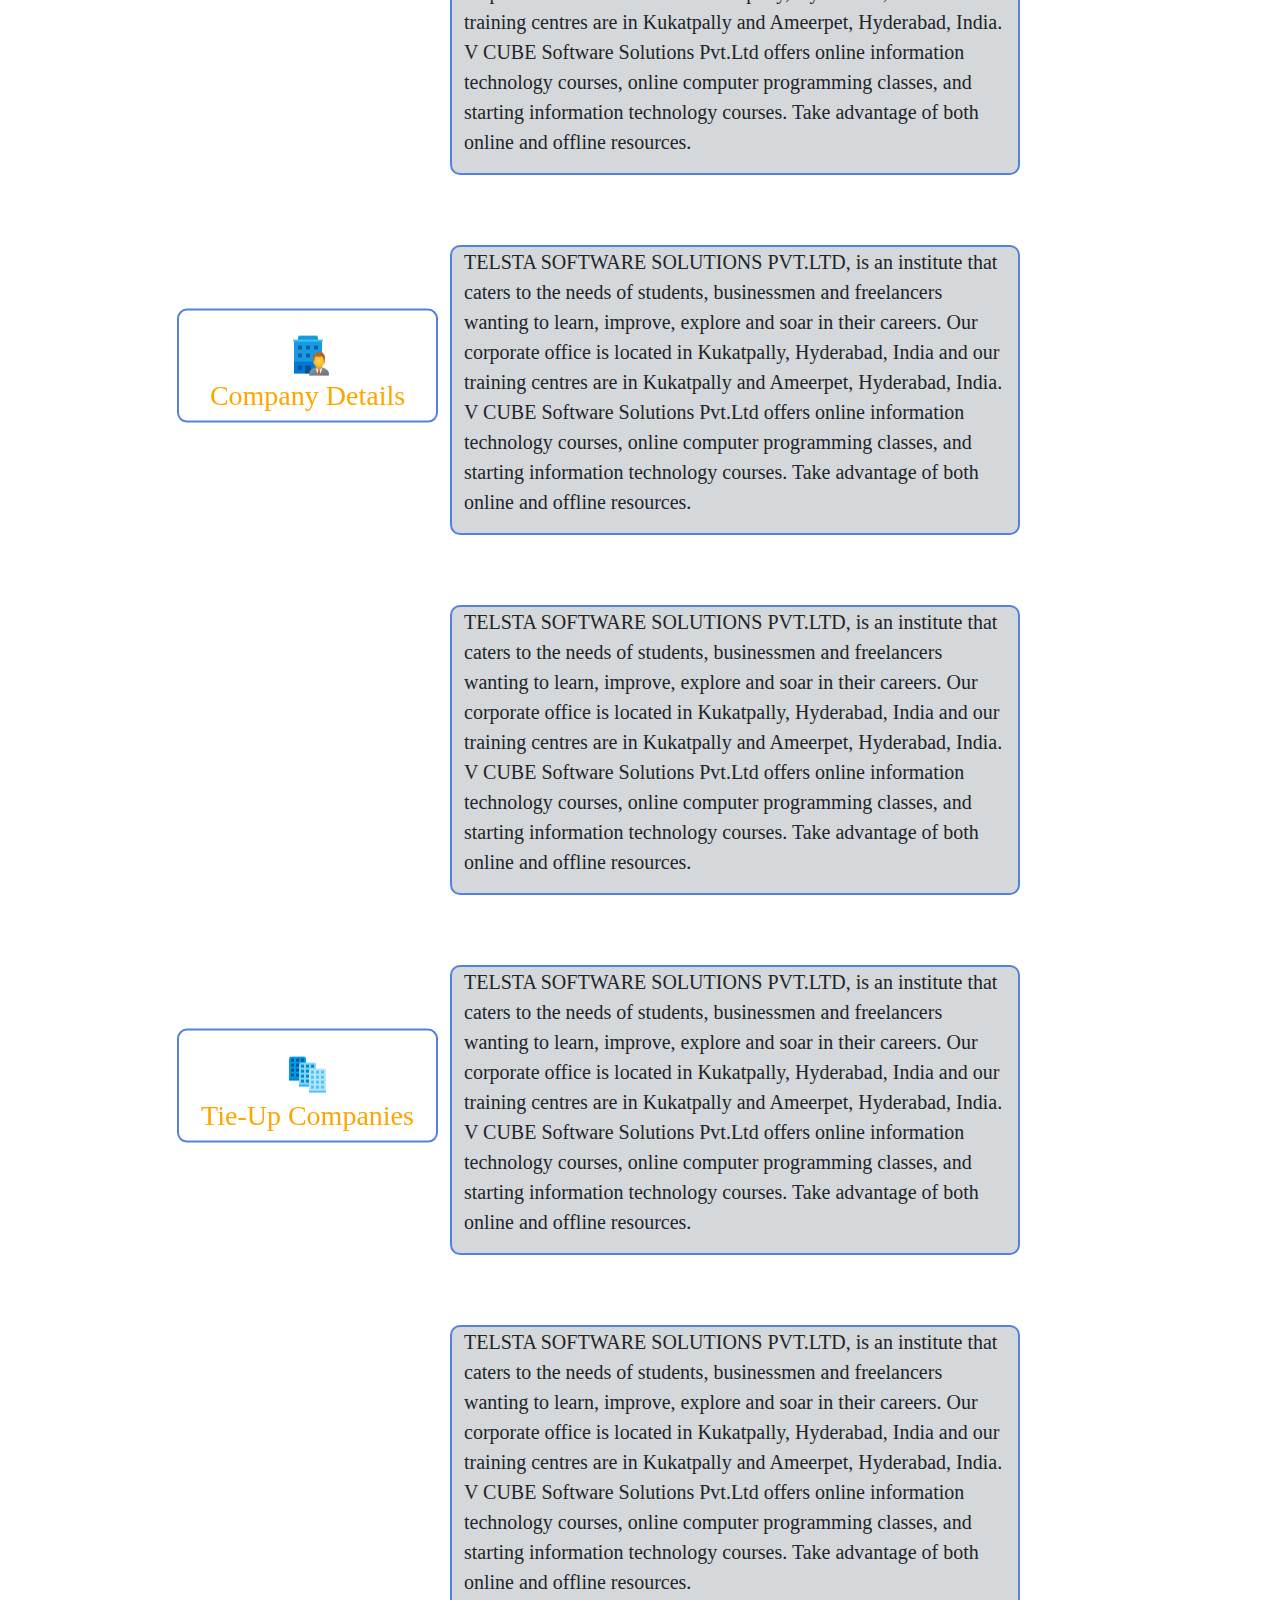
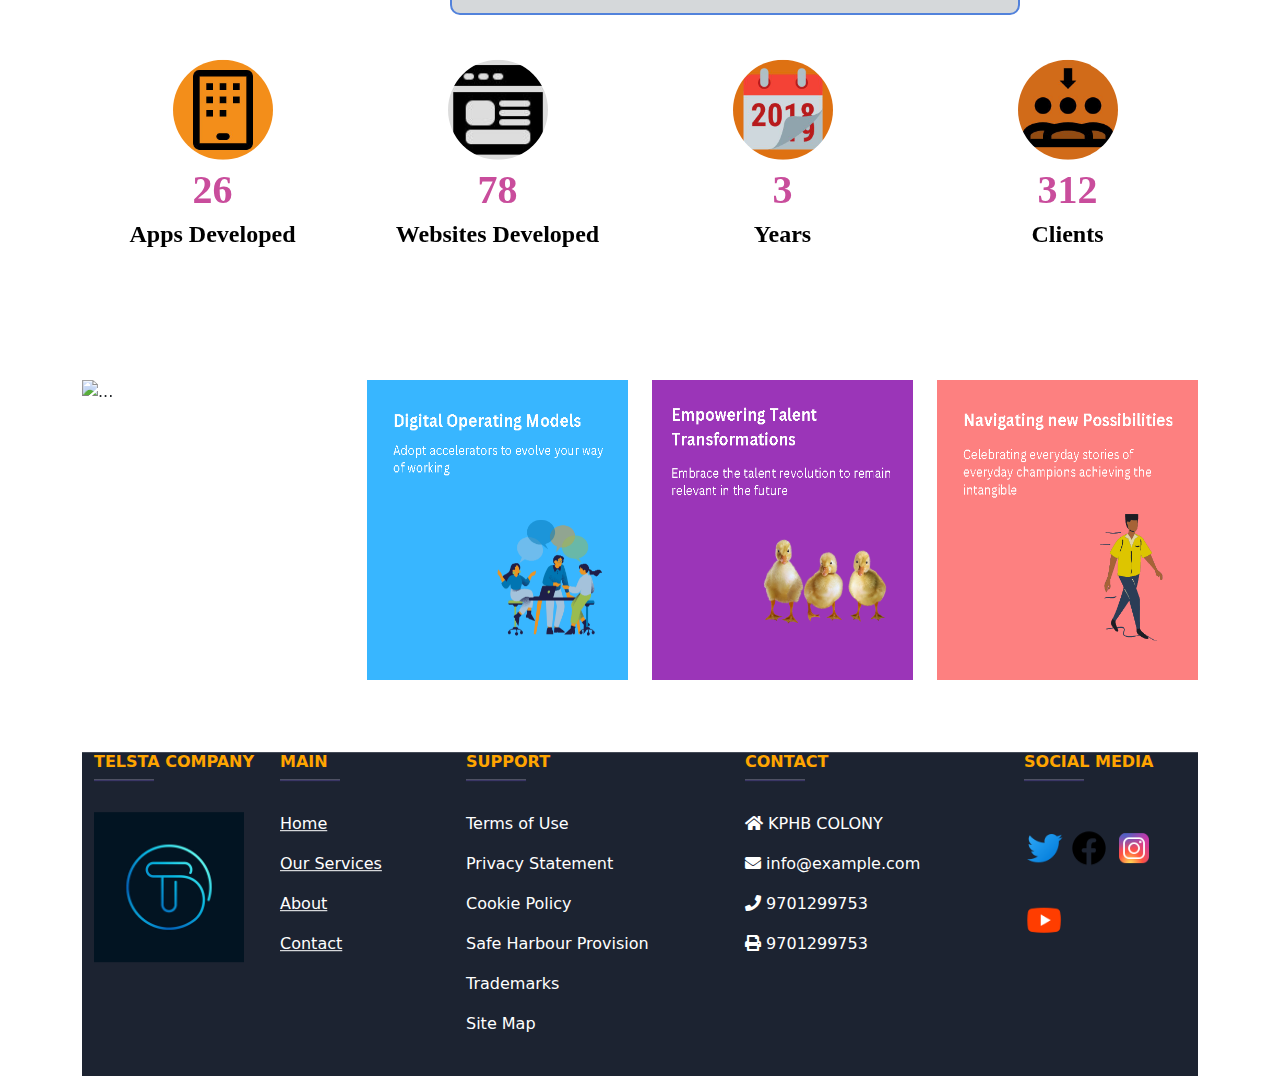
==== commit 6b189a81: "update" ====
--- a/html/about.html
+++ b/html/about.html
@@ -363,7 +363,7 @@
     <!--JS Numbers Ends-->
 
   <!--Images Starts-->    
-  <div class="container" style="margin-top: 20px; margin-bottom:20px;" data-aos="slide-up">
+  <div class="container" style="margin-top: 50px; margin-bottom:20px;" data-aos="slide-up">
     <div class="row">
       <div class="col-md-3">
         <img src="..\pvr img\Digital Core Capabilities.png" alt="..." width="100%" height="300px" >
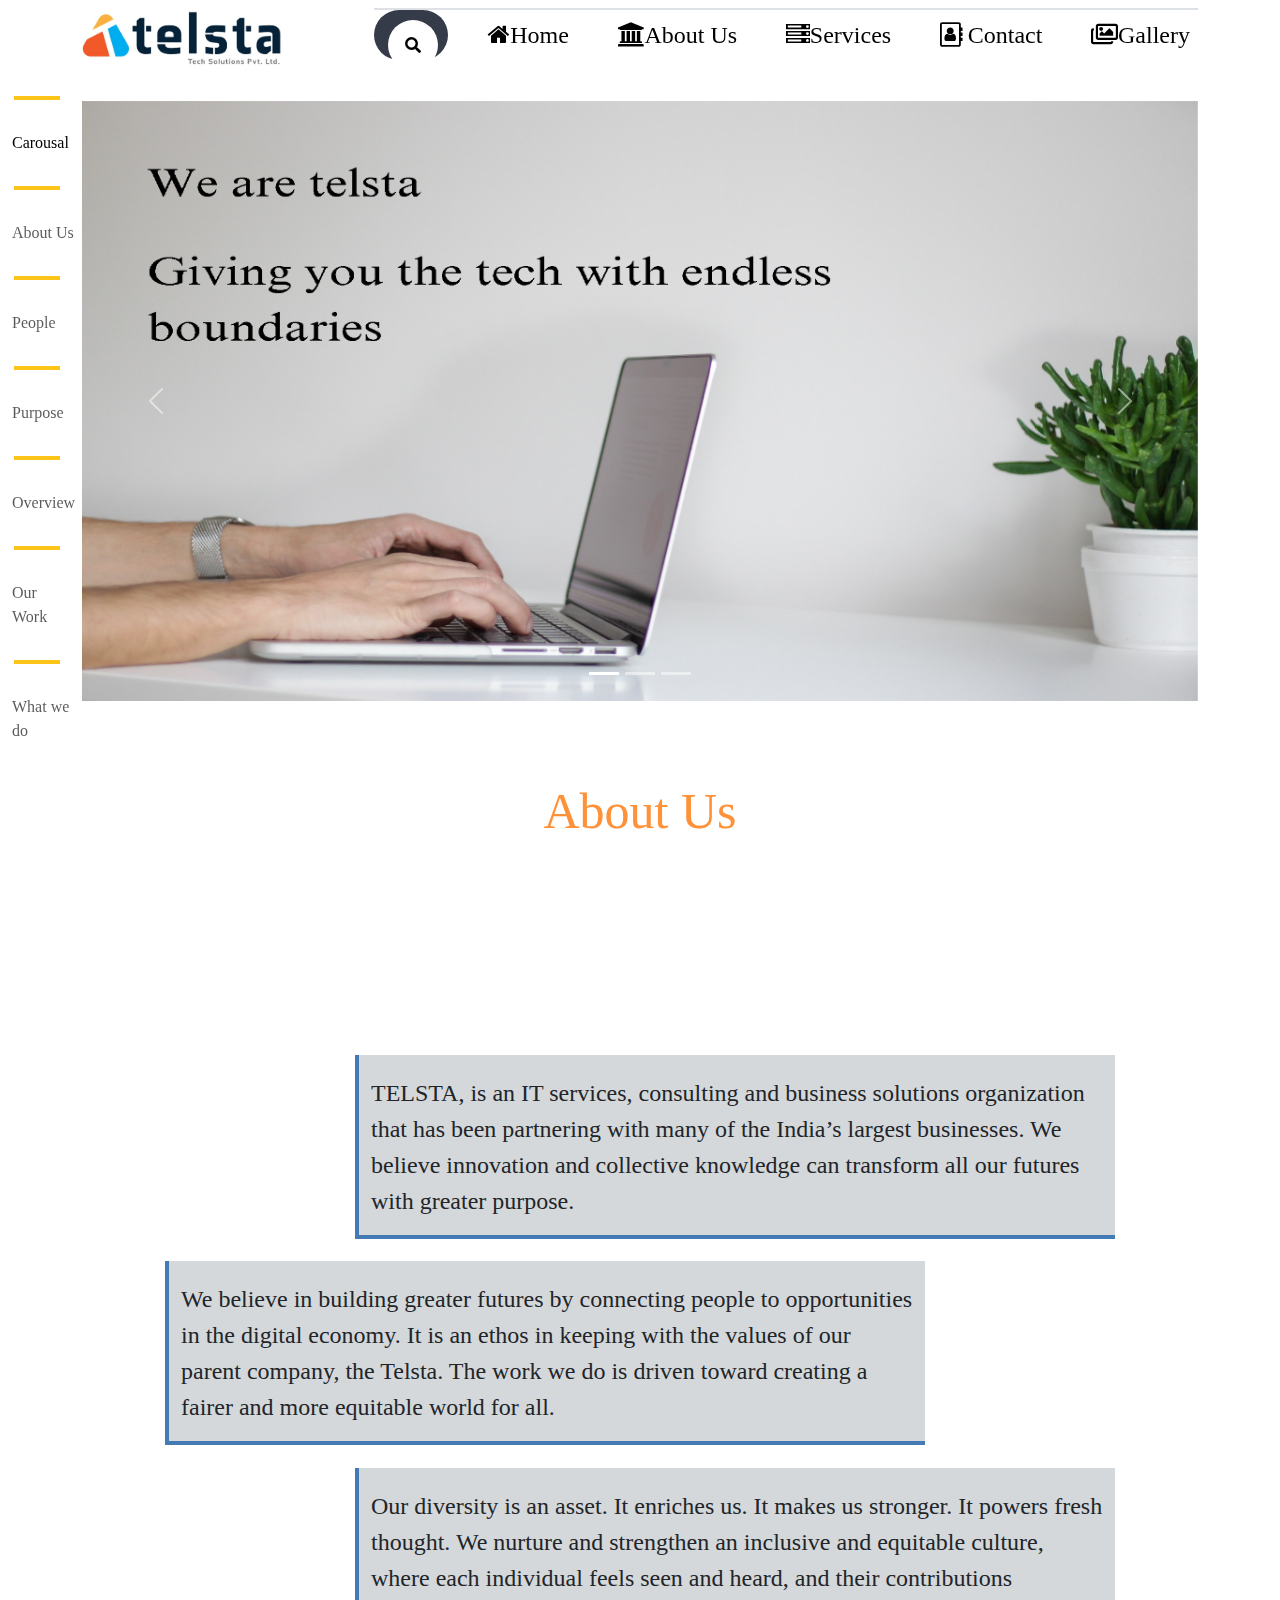
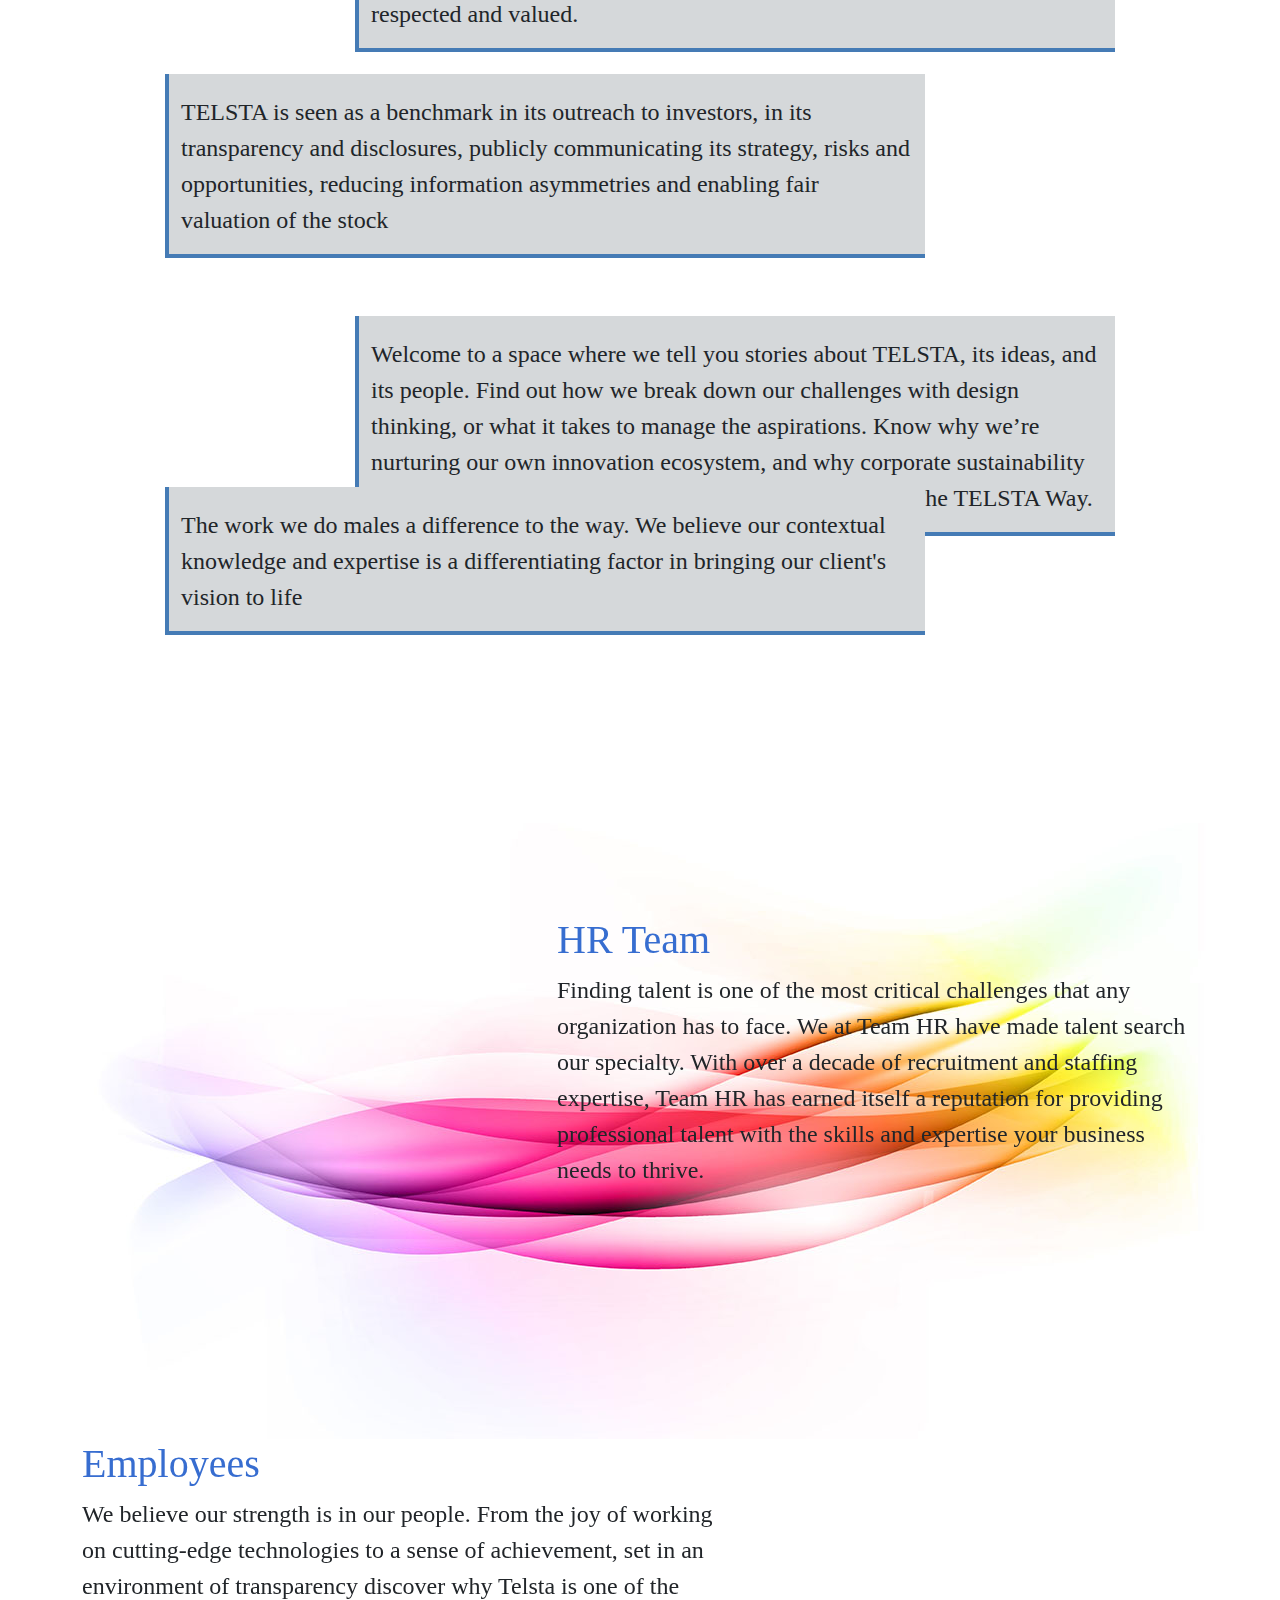
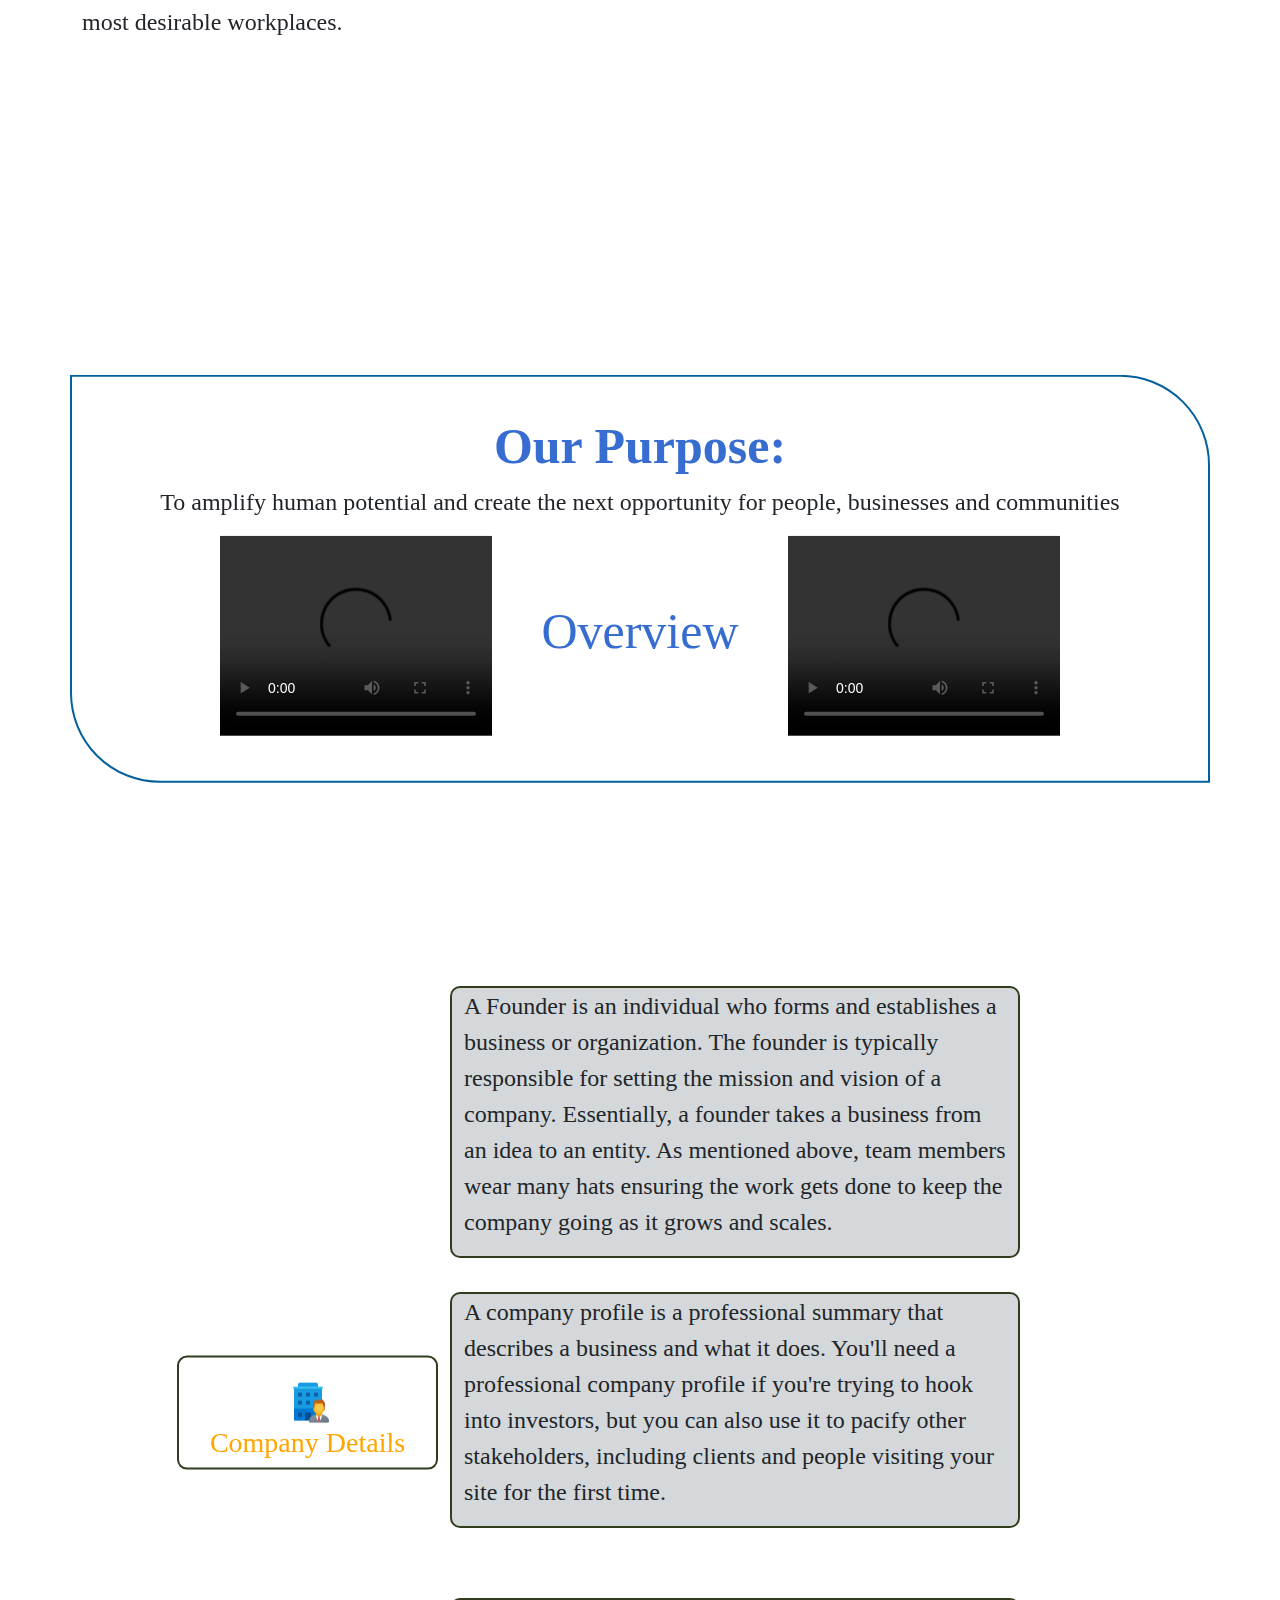
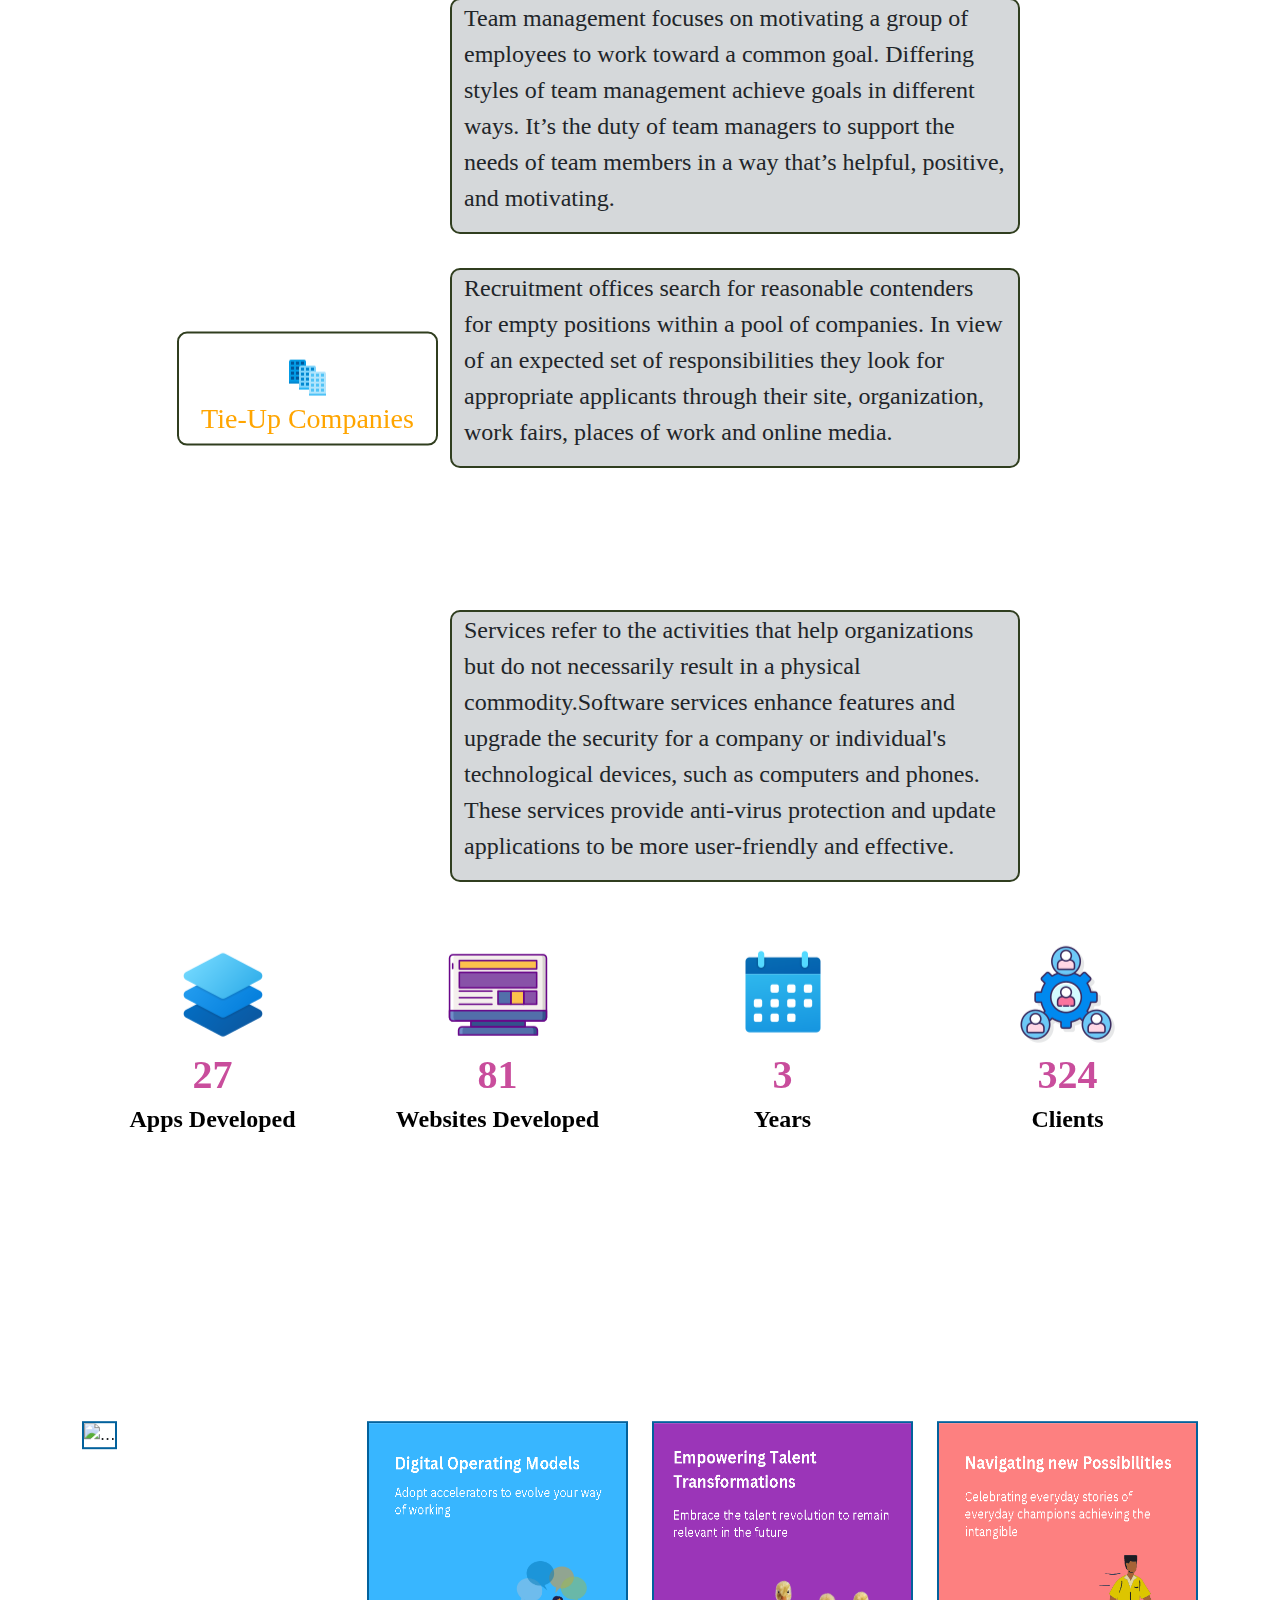
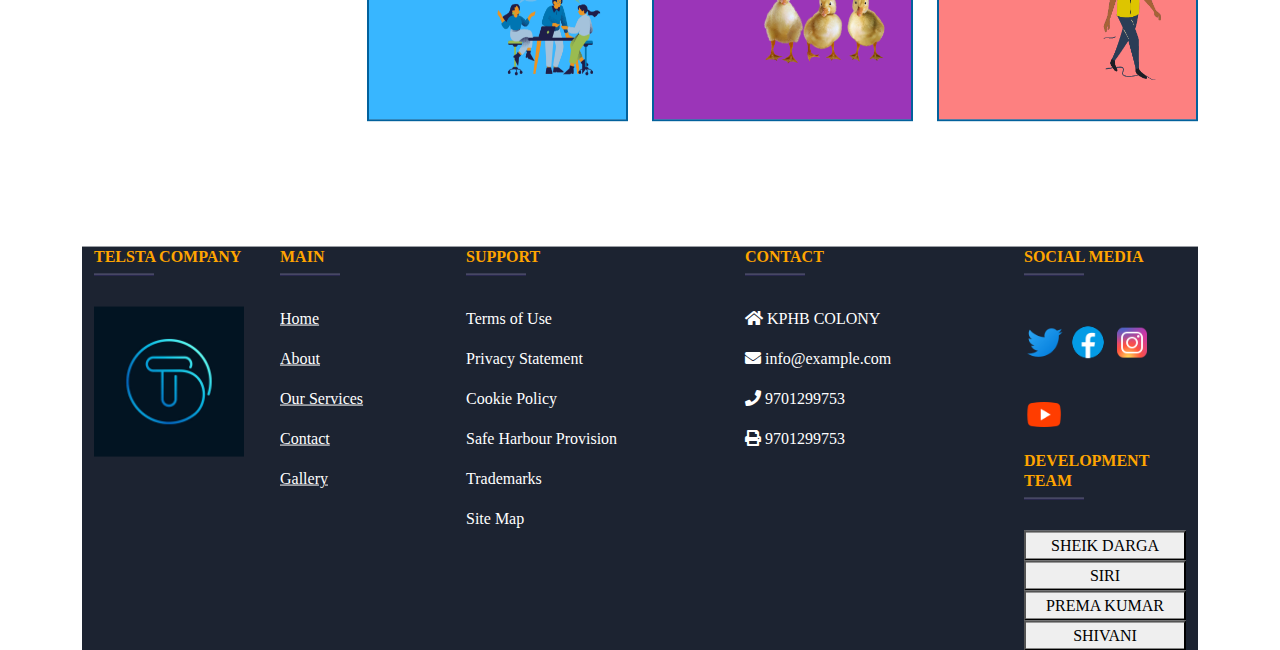
==== commit fb60f446: "more updates" ====
--- a/html/about.html
+++ b/html/about.html
@@ -15,49 +15,118 @@
 	  <script src="https://cdn.jsdelivr.net/npm/popper.js@1.16.1/dist/umd/popper.min.js"></script>
     <script src=" https://unpkg.com/aos@2.3.0/dist/aos.js"></script>
     <script src="event.js"></script>
+    <style>
+      .scrol{
+          margin-top: 65px;
+          font-size: 16px;
+          position: fixed;
+          width: 10px;
+          color: black;
+          transition: all 0.2s ease;
+          cursor: pointer;
+          font-family: Times New Roman, Times, serif;
+  
+            }
+     .scrol:hover{
+      box-shadow: 10px 6px 6px 2px #a2c3e4;
+  
+      }
+    </style>
 
 </head>
 
-  <body>
-
-      <!--header start-->  
-			<nav class="header">
-				<div class="navbar navbar-expand-lg">
-					<div class="container">
-						<a href="#" class=" text-decoration-none d-block d-lg-none fw-bold fs-1  "><img src="..\pvr img\logo3.jpg" width="60px" height="60px"/> </a>
-            <i class="fa fa-search d-block d-lg-none" style="font-size:36px; margin-right: 5px;"></i>
-                        
-						<button class="navbar-toggler" type="button" data-bs-toggle="collapse"
-							data-bs-target="#navbarSupportedContent" aria-controls="navbarSupportedContent"
-							aria-expanded="false" aria-label="Toggle navigation">
-							<span class=" fa fa-bars" style="font-size:34px" ></span>
-						</button>
-
-            <img class="	d-none d-lg-block d-xl-block  fw-bold fs-1 " src="..\pvr img\logo2.jpg" width="200px">
-
-						<div class="collapse navbar-collapse justify-content-end" id="navbarSupportedContent">
-							<ul id="nav-length" class="navbar-nav justify-content-between border-top border-2 text-center">
-								<li class="nav-item">
-									<a href="../html/index.html" class="nav-link border-hover py-3 text-black fa fa-home"style="font-size:24px">Home</a>
-								</li>
-								<li class="nav-item">
-									<a href="../html/about.html"class="nav-link border-hover py-3 text-black fa fa-bank"style="font-size:24px">About Us</a>
-                </li>
-								<li class="nav-item">
-									<a href="../html/services.html"  class="nav-link border-hover py-3  text-black 	fa fa-server" style="font-size:24px">Services</a>
-								</li>
-								<li class="nav-item">
-									<a href="../html/ContactUs.html"  class="nav-link border-hover py-3  text-black fa fa-address-book-o" style="font-size:24px">Contact</a>
-								</li>
-							</ul>
-						</div>
-					</div>
-				</div>
-			</nav>
-            <!--header end -->
-
-      <!--Carousal Starts-->
-    <div id="demo" class="carousel slide" data-bs-ride="carousel" data-aos="slide-up" style="margin-top: 2%;">
+  <body data-bs-spy="scroll" data-bs-target=".scrol" data-bs-offset="50">
+
+    <!--Side Scroll Starts-->
+    <nav class="navbar scrol d-none  d-xl-block">
+      <div class="container-fluid">
+        <ul class="navbar-nav">
+          <li class="nav-item">
+            <img src="..\pvr img\lineicon.jpg">
+            <a class="nav-link " href="#section1">Carousal</a>
+          </li>
+          <li class="nav-item">
+            <img src="..\pvr img\lineicon.jpg">
+            <a class="nav-link" href="#section2">About Us</a>
+          </li>
+          <li class="nav-item">
+            <img src="..\pvr img\lineicon.jpg">
+            <a class="nav-link" href="#section3">People</a>
+          </li>
+          <li class="nav-item">
+            <img src="..\pvr img\lineicon.jpg">
+            <a class="nav-link" href="#section4">Purpose</a>
+          </li>
+          <li class="nav-item">
+            <img src="..\pvr img\lineicon.jpg">
+            <a class="nav-link" href="#section5">Overview</a>
+          </li>
+          <li class="nav-item">
+            <img src="..\pvr img\lineicon.jpg">
+            <a class="nav-link" href="#section6">Our Work</a>
+          </li>
+          <li class="nav-item">
+            <img src="..\pvr img\lineicon.jpg">
+            <a class="nav-link" href="#section7">What we do</a>
+          </li>
+        </ul>
+      </div>
+    </nav>
+    <!--Side Scroll Ends-->
+
+    <!--header start-->  
+    <nav class="header">
+      <div class="navbar navbar-expand-lg">
+        <div class="container">
+          <a href="#" class=" text-decoration-none d-block d-lg-none fw-bold fs-1  "><img src="..\pvr img\logo1.jpeg"width="160px" height="50px"/> </a>
+         
+                      
+          <button class="navbar-toggler" type="button" data-bs-toggle="collapse"
+            data-bs-target="#navbarSupportedContent" aria-controls="navbarSupportedContent"
+            aria-expanded="false" aria-label="Toggle navigation">
+            <span class=" fa fa-bars" style="font-size:34px" ></span>
+          </button>
+
+          <img class="	d-none d-lg-block d-xl-block  fw-bold fs-1 " src="..\pvr img\logo1.jpeg" width="200px">
+
+          <div class="collapse navbar-collapse justify-content-end" id="navbarSupportedContent">
+            <ul id="nav-length" class="navbar-nav justify-content-between border-top border-2 text-center">
+              <li>
+                <div class="searchbar ">
+                  <input class="search_input" type="text" name="" placeholder="Search...">
+                  <a href="#" class="search_icon"><i class="fas fa-search"></i></a>
+                </div>
+              </li>
+              <li class="nav-item">
+                <a href="../html/index.html"  class="nav-link border-hover py-3 text-black fa fa-home"style="font-size:24px">Home</a>
+              </li>
+              <li class="nav-item">
+                <a href="../html/about.html"class="nav-link border-hover py-3 text-black fa fa-bank"style="font-size:24px">About Us</a>
+                              </li>
+              <li class="nav-item">
+                <a href="..\html\services.html" class="nav-link border-hover py-3  text-black 	fa fa-server" style="font-size:24px">Services</a>
+              </li>
+              <li class="nav-item">
+                <a href="..\html\ContactUs.html"  class="nav-link border-hover py-3  text-black fa fa-address-book-o" style="font-size:24px">
+                  Contact
+                </a>
+              </li>
+              <li class="nav-item">
+                <a href="..\html\gallery.html" class="nav-link border-hover py-3  text-black 	far fa-images" style="font-size:24px">Gallery</a>
+              </li>
+            </ul>
+          </div>
+        </div>
+      </div>
+    </nav>
+          <!--header end -->
+        
+
+    <!--Carousal Starts-->
+    <div id="section1">
+     <div class="container">
+      <div class="row">
+        <div id="demo" class="carousel slide" data-bs-ride="carousel" data-aos="slide-up" style="margin-top: 2%;">
 
         <!-- Indicators/dots -->
         <div class="carousel-indicators">
@@ -68,14 +137,14 @@
         
         <!-- The slideshow/carousel -->
         <div class="carousel-inner">
+          <div class="carousel-item active">
+            <img src="..\pvr img\c1.png" alt="Los Angeles" class="d-block image" width="100%" height="600px">
+          </div>
           <div class="carousel-item ">
-            <img src="..\pvr img\tteam2.png" alt="Los Angeles" class="d-block" width="100%" height="600px">
-          </div>
-          <div class="carousel-item active">
-            <img src="..\pvr img\tteam1.png" alt="Chicago" class="d-block" width="100%" height="600px">
+            <img src="..\pvr img\c2.png" alt="Chicago" class="d-block image" width="100%" height="600px">
           </div>
           <div class="carousel-item">
-            <img src="..\pvr img\tteam3.png" alt="New York" class="d-block" width="100%" height="600px">
+            <img src="..\pvr img\c3.png" alt="New York" class="d-block image" width="100%" height="600px">
           </div>
         </div>
         
@@ -87,23 +156,25 @@
           <span class="carousel-control-next-icon"></span>
         </button>
       </div>
+      </div>
+     </div>
+    </div>
       <!--Carousal Ends-->
-      <div class="container ">
-        <div class="row">
-        <h1 class="headings text-center " style="margin-top:40px; ">About Us</h1>
-        </div>
-      </div>
 
       <!--Pattern Starts-->
+    <div id="section2">
       <div class="container " style="margin-top:40px; margin-bottom: 10%;">
         <div class="row" style="margin-bottom: 2%;">
+          <h1 class="headings text-center " style="margin-top:40px; ">About Us</h1>
+          </div>
+        <div class="row" style="margin-bottom: 2%;">
           <div class="col-md-3">
-              <img src="..\pvr img\icons8-1st-64.png" alt="..." width="100px" height="100px" style="float: right;" data-aos="fade-right">
-          </div>
-          <div class="col-md-8 bgcolour "  data-aos="slide-up" style="border-left: #5982d2 solid 5px;border-bottom:#5982d2 solid 5px ;  ">
+              <img src="..\pvr img\icons8-1-100.png" alt="..."  style="float: right;" data-aos="fade-right">
+          </div>
+          <div class="col-md-8 bgcolour "  data-aos="slide-up" style="border-left: #457bb5 solid 4px; border-bottom:#457bb5 solid 4px ;  ">
             <div style="margin-top: 20px;">
-            <p class="pstyle ">TELSTA SOFTWARE SOLUTIONS PVT.LTD, is an institute that caters to the needs of students, businessmen and freelancers wanting to learn, improve, explore and soar in their careers. Our corporate office is located in Kukatpally, Hyderabad, India and our training centres are in Kukatpally and Ameerpet, Hyderabad, India. V CUBE Software Solutions Pvt.Ltd offers online information  technology courses, online computer programming classes, and starting information technology courses.
-              Take advantage of both online and offline resources. </p>
+            <p class="pstyle ">TELSTA, is an IT services, consulting and business solutions organization that has been partnering with many of the India’s largest businesses.
+               We believe innovation and collective knowledge can transform all our futures with greater purpose. </p>
             </div>
           </div>
           <div class="col-md-1">
@@ -114,25 +185,25 @@
           <div class="col-md-1">
 
           </div>
-          <div class="col-md-8 bgcolour "  data-aos="slide-up" style="border-right: #5982d2 solid 5px;border-bottom:#5982d2 solid 5px ;  ">
+          <div class="col-md-8 bgcolour "  data-aos="slide-up" style="border-left: #457bb5 solid 4px; border-bottom:#457bb5 solid 4px ;  ">
             <div style="margin-top: 20px;">
-            <p class="pstyle ">TELSTA SOFTWARE SOLUTIONS PVT.LTD, is an institute that caters to the needs of students, businessmen and freelancers wanting to learn, improve, explore and soar in their careers. Our corporate office is located in Kukatpally, Hyderabad, India and our training centres are in Kukatpally and Ameerpet, Hyderabad, India. V CUBE Software Solutions Pvt.Ltd offers online information  technology courses, online computer programming classes, and starting information technology courses.
-              Take advantage of both online and offline resources. </p>
+            <p class="pstyle ">We believe in building greater futures by connecting people to opportunities in the digital economy. It is an ethos in keeping with the values of our parent company, the Telsta.
+               The work we do is driven toward creating a fairer and more equitable world for all. </p>
             </div>
           </div>
           <div class="col-md-3">
-            <img src="..\pvr img\icons8-circled-2-64.png" width="100px" height="100px" alt="..." data-aos="slide-up">
+            <img src="..\pvr img\icons8-2-100.png"  alt="..." data-aos="fade-left">
           </div>
           
         </div>
         <div class="row" style="margin-bottom: 2%;">
           <div class="col-md-3">
-            <img src="..\pvr img\icons8-circled-3-64.png" alt="..." width="100px" height="100px"style="float: right;" data-aos="fade-right">
-          </div>
-          <div class="col-md-8 bgcolour "  data-aos="fade-right" style="border-left: #5982d2 solid 5px;border-bottom:#5982d2 solid 5px ;  ">
+            <img src="..\pvr img\icons8-3-100.png" alt="..." style="float: right;" data-aos="fade-right">
+          </div>
+          <div class="col-md-8 bgcolour "  data-aos="slide-up" style="border-left: #457bb5 solid 4px; border-bottom:#457bb5 solid 4px ;  ">
             <div style="margin-top: 20px;">
-            <p class="pstyle ">TELSTA SOFTWARE SOLUTIONS PVT.LTD, is an institute that caters to the needs of students, businessmen and freelancers wanting to learn, improve, explore and soar in their careers. Our corporate office is located in Kukatpally, Hyderabad, India and our training centres are in Kukatpally and Ameerpet, Hyderabad, India. V CUBE Software Solutions Pvt.Ltd offers online information  technology courses, online computer programming classes, and starting information technology courses.
-              Take advantage of both online and offline resources. </p>
+            <p class="pstyle ">Our diversity is an asset. It enriches us. It makes us stronger. It powers fresh thought.
+               We nurture and strengthen an inclusive and equitable culture, where each individual feels seen and heard, and their contributions respected and valued.</p>
             </div>
           </div>
           <div class="col-md-1">
@@ -143,25 +214,25 @@
           <div class="col-md-1">
 
           </div>
-          <div class="col-md-8 bgcolour "  data-aos="fade-right" style="border-right: #5982d2 solid 5px;border-bottom:#5982d2 solid 5px ;  ">
+          <div class="col-md-8 bgcolour "  data-aos="slide-up" style="border-left: #457bb5 solid 4px; border-bottom:#457bb5 solid 4px ;  ">
             <div style="margin-top: 20px;">
-            <p class="pstyle ">TELSTA SOFTWARE SOLUTIONS PVT.LTD, is an institute that caters to the needs of students, businessmen and freelancers wanting to learn, improve, explore and soar in their careers. Our corporate office is located in Kukatpally, Hyderabad, India and our training centres are in Kukatpally and Ameerpet, Hyderabad, India. V CUBE Software Solutions Pvt.Ltd offers online information  technology courses, online computer programming classes, and starting information technology courses.
-              Take advantage of both online and offline resources. </p>
+            <p class="pstyle ">TELSTA is seen as a benchmark in its outreach to investors, in its transparency and disclosures, publicly communicating its strategy, 
+              risks and opportunities, reducing information asymmetries and enabling fair valuation of the stock </p>
             </div>
           </div>
           <div class="col-md-3">
-            <img src="..\pvr img\icons8-4-64.png" width="100px" height="100px" alt="..." data-aos="slide-up">
+            <img src="..\pvr img\icons8-4-100.png"  alt="..." data-aos="fade-left">
           </div>
         </div>
         <div class="row" style="margin-bottom: 2%;">
          
           <div class="col-md-3">
-            <img src="..\pvr img\icons8-circled-5-64.png"width="100px" height="100px" alt="..." style="float: right;" data-aos="fade-right">
-          </div>
-          <div class="col-md-8 bgcolour "  data-aos="fade-right" style="border-left: #5982d2 solid 5px;border-bottom:#5982d2 solid 5px ;  ">
+            <img src="..\pvr img\icons8-5-100.png" alt="..." style="float: right;" data-aos="fade-right">
+          </div>
+          <div class="col-md-8 bgcolour "  data-aos="slide-up" style="border-left: #457bb5 solid 4px; border-bottom:#457bb5 solid 4px ;  ">
             <div style="margin-top: 20px;">
-            <p class="pstyle ">TELSTA SOFTWARE SOLUTIONS PVT.LTD, is an institute that caters to the needs of students, businessmen and freelancers wanting to learn, improve, explore and soar in their careers. Our corporate office is located in Kukatpally, Hyderabad, India and our training centres are in Kukatpally and Ameerpet, Hyderabad, India. V CUBE Software Solutions Pvt.Ltd offers online information  technology courses, online computer programming classes, and starting information technology courses.
-              Take advantage of both online and offline resources. </p>
+            <p class="pstyle ">Welcome to a space where we tell you stories about TELSTA, its ideas, and its people. Find out how we break down our challenges with design thinking, or what it takes to manage the aspirations.
+               Know why we’re nurturing our own innovation ecosystem, and why corporate sustainability matters to us.Get to know us on the inside. Get to know The TELSTA Way.  </p>
             </div>
           </div>
           <div class="col-md-1">
@@ -172,21 +243,23 @@
           <div class="col-md-1">
 
           </div>
-          <div class="col-md-8 bgcolour "  data-aos="fade-right" style="border-right: #5982d2 solid 5px;border-bottom:#5982d2 solid 5px ;  ">
+          <div class="col-md-8 bgcolour "  data-aos="slide-up" style="border-left: #457bb5 solid 4px; border-bottom:#457bb5 solid 4px ;  ">
             <div style="margin-top: 20px;">
-            <p class="pstyle ">TELSTA SOFTWARE SOLUTIONS PVT.LTD, is an institute that caters to the needs of students, businessmen and freelancers wanting to learn, improve, explore and soar in their careers. Our corporate office is located in Kukatpally, Hyderabad, India and our training centres are in Kukatpally and Ameerpet, Hyderabad, India. V CUBE Software Solutions Pvt.Ltd offers online information  technology courses, online computer programming classes, and starting information technology courses.
-              Take advantage of both online and offline resources. </p>
+            <p class="pstyle ">The work we do males a difference to the way.
+               We believe our contextual knowledge and expertise is a differentiating factor in bringing our client's vision to life </p>
             </div>
           </div>
           <div class="col-md-3">
-            <img src="..\pvr img\icons8-6-64.png" width="100px" height="100px" alt="..." data-aos="slide-up">
-          </div>
-        </div>
-        
-      </div>
+            <img src="..\pvr img\icons8-6-100.png" alt="..." data-aos="fade-left">
+          </div>
+        </div>
+        
+      </div>
+    </div>
       <!--Pattern Ends-->
 
       <!--Team Members Starts-->
+    <div id="section3">
       <div class="container imgbg" >
         <div class="row bgimage1 " style="margin-top: 20px;">
           <div class="col-md-5 ">
@@ -194,16 +267,16 @@
           </div>
           <div class="col-md-7" style="font-family: 'Times New Roman', Times, serif;" data-aos="slide-up">
             <h3 class="hstyle">HR Team</h3>
-            <p class="pstyle">V CUBE SOFTWARE SOLUTIONS PVT.LTD, is an institute that caters to the needs of students, businessmen and freelancers wanting to learn, improve, explore and soar in their careers. Our corporate office is located in Kukatpally, Hyderabad, India and our training centres are in Kukatpally and Ameerpet, Hyderabad, India. V CUBE Software Solutions Pvt.Ltd offers online information  technology courses, online computer programming classes, and starting information technology courses.
-              Take advantage of both online and offline resources. </p>
+            <p class="pstyle">Finding talent is one of the most critical challenges that any organization has to face. We at Team HR have made talent search our specialty.
+              With over a decade of recruitment and staffing expertise, Team HR has earned itself a reputation for providing professional talent with the skills and expertise your business needs to thrive. </p>
           </div>
         </div>
         <div class="row" style="margin-top: 20%;margin-bottom: 20px;">
          
           <div class="col-md-7" data-aos="slide-up">
             <h3 class="hstyle">Employees</h3>
-            <p class="pstyle">V CUBE SOFTWARE SOLUTIONS PVT.LTD, is an institute that caters to the needs of students, businessmen and freelancers wanting to learn, improve, explore and soar in their careers. Our corporate office is located in Kukatpally, Hyderabad, India and our training centres are in Kukatpally and Ameerpet, Hyderabad, India. V CUBE Software Solutions Pvt.Ltd offers online information  technology courses, online computer programming classes, and starting information technology courses.
-                Take advantage of both online and offline resources. </p>
+            <p class="pstyle">We believe our strength is in our people. From the joy of working on cutting-edge technologies to a sense of achievement,
+              set in an environment of transparency discover why Telsta is one of the most desirable workplaces. </p>
           </div>
           <div class="col-md-5">
             <img src="..\pvr img\team2.jpg" width="100%" height="100%" alt="..."  data-aos="fade-right">
@@ -213,30 +286,34 @@
           </div>
         </div>
       </div>
+    </div>
       <!--Team Members Ends-->
 
       <!--Purpose Starts-->
-      <div class="container sborder" data-aos="slide-up">
+    <div id="section4">
+      <div class="container sborder" style="margin-top: 10%;" data-aos="slide-up">
         <div class="row">
             <div class="col-md-12 tplace" >
                 <h1 class="h1size"><b>Our Purpose:</b></h1>
-                <p class="psize">To amplify human potential and create the next opportunity for people, businesses and communities</p>
+                <p class="pstyle">To amplify human potential and create the next opportunity for people, businesses and communities</p>
             </div>
           <div class="container">
             <div class="row">
-              <div class="col-md-6 img-fluid">
-                <video src="../pvr img/videoplayback.mp4" height="200px" width="100%" controls></video>
+              <div class="col-md-6 img-fluid center">
+                <video src="../pvr img/video.mp4" height="200px" width="50%" controls></video>
               </div>
-              <div class="col-md-6 img-fluid">
-                <video src="../pvr img/videoplayback.mp4" height="200px" width="100%" controls></video>
+              <div class="col-md-6 img-fluid center">
+                <video src="../pvr img/video.mp4" height="200px" width="50%" controls></video>
               </div>
             </div>
           </div>
         </div>
+      </div>
     </div>
     <!--Purpose Ends-->
 
     <!--Overview Starts-->
+    <div id="section5">
     <div class="container overviewim2g">
        <div class="row h1size text-center"  data-aos="slide-up">
          <p>Overview</p>
@@ -252,8 +329,9 @@
             </div>
           </div>
           <div class="col-md-6 textborder contentbg" style="margin-top: 50px;">
-            <p class="pstyle">TELSTA SOFTWARE SOLUTIONS PVT.LTD, is an institute that caters to the needs of students, businessmen and freelancers wanting to learn, improve, explore and soar in their careers. Our corporate office is located in Kukatpally, Hyderabad, India and our training centres are in Kukatpally and Ameerpet, Hyderabad, India. V CUBE Software Solutions Pvt.Ltd offers online information  technology courses, online computer programming classes, and starting information technology courses.
-            Take advantage of both online and offline resources.</p>
+            <p class="pstyle">A Founder is an individual who forms and establishes a business or organization. The founder is typically responsible for setting the mission and vision of a company.
+              Essentially, a founder takes a business from an idea to an entity. As mentioned above, team members wear many hats ensuring the work gets done to keep the company going as it grows and scales.
+            </p>
           </div>
           <div class="col-md-2" >
          
@@ -270,8 +348,8 @@
           </div>
         </div>
         <div class="col-md-6 textborder contentbg" style="margin-top: 50px;">
-          <p class="pstyle">TELSTA SOFTWARE SOLUTIONS PVT.LTD, is an institute that caters to the needs of students, businessmen and freelancers wanting to learn, improve, explore and soar in their careers. Our corporate office is located in Kukatpally, Hyderabad, India and our training centres are in Kukatpally and Ameerpet, Hyderabad, India. V CUBE Software Solutions Pvt.Ltd offers online information  technology courses, online computer programming classes, and starting information technology courses.
-            Take advantage of both online and offline resources.</p>
+          <p class="pstyle">A company profile is a professional summary that describes a business and what it does.
+             You'll need a professional company profile if you're trying to hook into investors, but you can also use it to pacify other stakeholders, including clients and people visiting your site for the first time.</p>
         </div>
        
         <div class="col-md-1" >
@@ -289,8 +367,8 @@
           </div>
         </div>
         <div class="col-md-6 textborder contentbg" style="margin-top: 50px;">
-          <p class="pstyle">TELSTA SOFTWARE SOLUTIONS PVT.LTD, is an institute that caters to the needs of students, businessmen and freelancers wanting to learn, improve, explore and soar in their careers. Our corporate office is located in Kukatpally, Hyderabad, India and our training centres are in Kukatpally and Ameerpet, Hyderabad, India. V CUBE Software Solutions Pvt.Ltd offers online information  technology courses, online computer programming classes, and starting information technology courses.
-            Take advantage of both online and offline resources.</p>
+          <p class="pstyle">Team management focuses on motivating a group of employees to work toward a common goal. Differing styles of team management achieve goals in different ways.
+             It’s the duty of team managers to support the needs of team members in a way that’s helpful, positive, and motivating.</p>
         </div>
         <div class="col-md-2" >
         
@@ -307,8 +385,8 @@
           </div>
         </div>
         <div class="col-md-6 textborder contentbg" style="margin-top: 50px;">
-          <p class="pstyle">TELSTA SOFTWARE SOLUTIONS PVT.LTD, is an institute that caters to the needs of students, businessmen and freelancers wanting to learn, improve, explore and soar in their careers. Our corporate office is located in Kukatpally, Hyderabad, India and our training centres are in Kukatpally and Ameerpet, Hyderabad, India. V CUBE Software Solutions Pvt.Ltd offers online information  technology courses, online computer programming classes, and starting information technology courses.
-            Take advantage of both online and offline resources.</p>
+          <p class="pstyle">Recruitment offices search for reasonable contenders for empty positions within a pool of companies.
+             In view of an expected set of responsibilities they look for appropriate applicants through their site, organization, work fairs, places of work and online media. </p>
           </div>
         
         <div class="col-md-2" >
@@ -326,164 +404,278 @@
           </div>
         </div>
         <div class="col-md-6 textborder contentbg" style="margin-top: 50px;">
-          <p class="pstyle">TELSTA SOFTWARE SOLUTIONS PVT.LTD, is an institute that caters to the needs of students, businessmen and freelancers wanting to learn, improve, explore and soar in their careers. Our corporate office is located in Kukatpally, Hyderabad, India and our training centres are in Kukatpally and Ameerpet, Hyderabad, India. V CUBE Software Solutions Pvt.Ltd offers online information  technology courses, online computer programming classes, and starting information technology courses.
-            Take advantage of both online and offline resources.</p>
+          <p class="pstyle">Services refer to the activities that help organizations but do not necessarily result in a physical commodity.Software services enhance features and upgrade the security for a company or individual's technological devices, such as computers and phones.
+             These services provide anti-virus protection and update applications to be more user-friendly and effective. </p>
         </div>
         <div class="col-md-2" >
         
         </div>
       </div>
     </div>
-    
+  </div>
     <!--Overview #Ends-->
 
     <!--JS Numbers Starts-->
+    <div id="section6">
     <div class="container  background2" style="margin-top: 10%;" data-aos="slide-up">
       <div class="row">
           <div class="col-md-3 center">
-            <img src="..\pvr img\apps.jpeg" class="rounded-circle" width="100px" height="100px" style="margin-top: 30px ;margin-left: 20px;" alt=""><br>
+            <img src="..\pvr img\icons8-apps-tab-100.png"  style="margin-top: 30px ;margin-left: 20px;" alt=""><br>
               <span class="num" num="153">00</span>
               <h4 class="text-size">Apps Developed</h4>
           </div>
           <div class="col-md-3 center">
-              <img src="..\pvr img\website.jpeg" class="rounded-circle" width="100px" height="100px" style="margin-top: 30px ;" alt=""><br>
+              <img src="..\pvr img\icons8-websites-100.png" style="margin-top: 30px ;" alt=""><br>
               <span class="num" num="566">00</span>
               <h4 class="text-size">Websites Developed</h6>
           </div>
           <div class="col-md-3 center">
-              <img src="..\pvr img\years.jpeg" class="rounded-circle" width="100px" height="100px" style="margin-top: 30px ;" alt=""><br>
+              <img src="..\pvr img\icons8-windows-calendar-100.png"  style="margin-top: 30px ;" alt=""><br>
               <span class="num" num="3">00</span>
               <h4 class="text-size">Years</h4>        </div>
           <div class="col-md-3 center">
-              <img src="..\pvr img\clients.jpeg" class="rounded-circle" width="100px" height="100px" style="margin-top: 30px ;" alt=""><br>
+              <img src="..\pvr img\icons8-clients-100.png"  style="margin-top: 30px ;" alt=""><br>
               <span class="num" num="2255">00</span>
               <h4 class="text-size">Clients</h4>        </div>
           </div>
+      </div>
     </div>
     <!--JS Numbers Ends-->
 
-  <!--Images Starts-->    
-  <div class="container" style="margin-top: 50px; margin-bottom:20px;" data-aos="slide-up">
+  <!--Images Starts--> 
+  <div id="section7"> 
+  <div class="container" style="margin-top: 10%;" data-aos="slide-up">
     <div class="row">
+      <div class="col-md-3 ">
+        <img src="..\pvr img\Digital Core Capabilities.png" class="Imgborder" alt="..." width="100%" height="300px" >
+      </div>
       <div class="col-md-3">
-        <img src="..\pvr img\Digital Core Capabilities.png" alt="..." width="100%" height="300px" >
+        <img src="..\pvr img\Digital Operating Models.png" class="Imgborder" alt="..." width="100%" height="300px" >
       </div>
       <div class="col-md-3">
-        <img src="..\pvr img\Digital Operating Models.png" alt="..." width="100%" height="300px" >
+        <img src="..\pvr img\Empowering Talent Transformations.png" class="Imgborder" alt="..." width="100%" height="300px" >
       </div>
       <div class="col-md-3">
-        <img src="..\pvr img\Empowering Talent Transformations.png" alt="..." width="100%" height="300px" >
-      </div>
-      <div class="col-md-3 ">
-        <img src="..\pvr img\Navigating new Possibilities.png" alt="..." width="100%" height="300px">
+        <img src="..\pvr img\Navigating new Possibilities.png" class="Imgborder" alt="..." width="100%" height="300px">
       </div>
     </div>
   </div>
+  </div>  
   <!--Images Ends-->    
 
 
-  <div class="container my-5" data-aos="slide-up">
-    <!-- Footer -->
-    <footer
-            class="text-center text-lg-start text-white"
-            style="background-color: #1c2331;"
-            >
-     
-      <section class="">
-        <div class="container text-center text-md-start mt-5">
-        
-          <div class="row mt-3">
-            <!-- telsta name and logo-->
+  <!-- Button trigger modal -->
+
+
+<!-- Modal -->
+<div class="modal fade" id="exampleModal1" tabindex="-1" aria-labelledby="exampleModalLabel" aria-hidden="true">
+  <div class="modal-dialog">
+    <div class="modal-content" style="height: 400px;background-image: url('../pvr img/background15.jpg');">
+      <div class="modal-header">
+        <img src="..\pvr img\darga.jpg" width="150px" height="10px" alt="" class="rounded-circle  img-fluid d-block mx-auto mb-3">
+      </div>
+      <div class="modal-body text-primary">
+        Java Developer
+          <div class="text-black">
+            <h5 class="modal-title" id="exampleModalLabel">Sheik Darga</h5>
+            <h6>Email : sheikdarga755@gmail.com</h6>
+            <h6>Phone No : 9701299753</h6>
+          </div>
+      </div>
+      
+      <div class="modal-footer">
+        <button type="button" class="btn btn-success" data-bs-dismiss="modal">Close</button>
+      </div>
+    </div>
+  </div>
+</div>
+
+<div class="modal fade" id="exampleModal2" tabindex="-1" aria-labelledby="exampleModalLabel" aria-hidden="true">
+  <div class="modal-dialog">
+    <div class="modal-content" style="height: 400px;background-image: url('../pvr img/background15.jpg');">
+      <div class="modal-header">
+        <img src="..\pvr img\siri.jpg" width="150px" height="150px" alt="" class="rounded-circle  img-fluid d-block mx-auto mb-3">
+      </div>
+      <div class="modal-body text-primary">
+        Web Developer
+        <div class="text-black">
+          <h5 class="modal-title" id="exampleModalLabel">Siri</h5>
+          Lorem ipsum dolor sit amet, consectetur
+          adipisicing elit. Quod eos id officiis hic tenetur quae quaerat ad velit ab hic
+          tenetur.
+          </div>
+      </div>
+      <div class="modal-footer">
+        <button type="button" class="btn btn-success" data-bs-dismiss="modal">Close</button>
+      </div>
+    </div>
+  </div>
+</div>
+
+
+<div class="modal fade" id="exampleModal3" tabindex="-1" aria-labelledby="exampleModalLabel" aria-hidden="true">
+  <div class="modal-dialog">
+    <div class="modal-content" style="height: 400px;background-image: url('../pvr img/background15.jpg');">
+      <div class="modal-header">
+        <img src="..\pvr img\prema.jpg" width="150px" height="150px" alt="" class="rounded-circle  img-fluid d-block mx-auto mb-3">
+      </div>
+      <div class="modal-body text-primary">
+        Web Developer
+        <div class="text-black">
+        <h5 class="modal-title" id="exampleModalLabel">PREMA KUMAR</h5>
+        Lorem ipsum dolor sit amet, consectetur
+        adipisicing elit. Quod eos id officiis hic tenetur quae quaerat ad velit ab hic
+        tenetur.
+        </div>
+      </div>
+      <div class="modal-footer">
+        <button type="button" class="btn btn-success" data-bs-dismiss="modal">Close</button>
+      </div>
+    </div>
+  </div>
+</div>
+
+<div class="modal fade" id="exampleModal4" tabindex="-1" aria-labelledby="exampleModalLabel" aria-hidden="true">
+  <div class="modal-dialog">
+    <div class="modal-content" style="height: 400px;background-image: url('../pvr img/background15.jpg');">
+      <div class="modal-header">
+        <img src="..\pvr img\shivani.jpg" width="150px" height="150px" alt="" class="rounded-circle  img-fluid d-block mx-auto mb-3">
+      </div>
+      <div class="modal-body text-primary">
+         Web Developer
+         <div class="text-black">
+          <h5 class="modal-title" id="exampleModalLabel">Shivani</h5>
+          Lorem ipsum dolor sit amet, consectetur
+          adipisicing elit. Quod eos id officiis hic tenetur quae quaerat ad velit ab hic
+          tenetur.
+          </div>
+      </div>
+      <div class="modal-footer">
+        <button type="button" class="btn btn-success" data-bs-dismiss="modal">Close</button>
+      </div>
+    </div>
+  </div>
+</div>
+
+      <div class="container my-3" data-aos="slide-up" style="font-family: 'Times New Roman', Times, serif;">
+        <!-- Footer -->
+        <footer
+                class="text-center text-lg-start text-white"
+                style="background-color: #1c2331;"
+                >
          
-            <div class="col-md-3 col-lg-4 col-xl-2 mx-auto mb-4">
+          <section class="">
+            <div class="container text-center text-md-start mt-5">
+            
+              <div class="row mt-3">
+                <!-- telsta name and logo-->
              
-              <h6 class="text-uppercase fw-bold textcolor">Telsta Company</h6>
-              <hr
-                  class="mb-4 mt-0 d-inline-block mx-auto"
-                  style="width: 60px; background-color: #7c4dff; height: 2px"
-                  />
-              <p>
-                <img src="..\pvr img\logo3.jpg"width="150px" height="150px"/>                     
-             </p>
-            </div>
-            
-  
-            <!-- main column -->
-            <div class="col-md-2 col-lg-2 col-xl-2 mx-auto mb-4 cardbody">
-            
-              <h6 class="text-uppercase fw-bold textcolor ">MAIN</h6>
-              <hr
-                  class="mb-4 mt-0 d-inline-block mx-auto"
-                  style="width: 60px; background-color: #7c4dff; height: 2px"
-                  />
-              <p>
-                <a href="../html/index.html" class="text-white">Home</a>
-                      </p>
+                <div class="col-md-3 col-lg-4 col-xl-2 mx-auto mb-4">
+                 
+                  <h6 class="text-uppercase fw-bold textcolor">Telsta Company</h6>
+                  <hr
+                      class="mb-4 mt-0 d-inline-block mx-auto"
+                      style="width: 60px; background-color: #7c4dff; height: 2px"
+                      />
+                  <p>
+                    <img src="..\pvr img\logo3.jpg"width="150px" height="150px"/>                     
+                 </p>
+                </div>
+                
+      
+                <!-- main column -->
+                <div class="col-md-2 col-lg-2 col-xl-2 mx-auto mb-4 cardbody">
+                
+                  <h6 class="text-uppercase fw-bold textcolor ">MAIN</h6>
+                  <hr
+                      class="mb-4 mt-0 d-inline-block mx-auto"
+                      style="width: 60px; background-color: #7c4dff; height: 2px"
+                      />
                       <p>
-                            <a href="../html/services.html" class="text-white" >Our Services </a>               
-                      </p>
-                      <p>
-                        <a href="../html/about.html" class="text-white">About</a>
-                      </p>
-                      <p>
-                        <a href="../html/ContactUs.html" class="text-white">Contact</a>
-                      </p>
-            </div>
-                    
-            
-  
-            <!-- support column -->
-            <div class="col-md-3 col-lg-3 col-xl-3 mx-auto mb-4 cardbody">
-              <!-- Links -->
-              <h6 class="text-uppercase fw-bold textcolor">Support</h6>
-              <hr
-                  class="mb-4 mt-0 d-inline-block mx-auto"
-                  style="width: 60px; background-color: #7c4dff; height: 2px"
-                  />
-                  <P>Terms of Use</P>
-                   <P>Privacy Statement</P> 
-                    <P>Cookie Policy</P> 
-                    <P>Safe Harbour Provision</P> 
-                    <P>Trademarks</P> 
-                    <P>Site Map</P> 
-              
-             
-            </div>
-            
-  
-            <!-- contact column -->
-            <div class="col-md-2 col-lg-3 col-xl-3 mx-auto mb-md-0 mb-4 cardbody">
-              <!-- Links -->
-              <h6 class="text-uppercase fw-bold textcolor">Contact</h6>
-              <hr
-                  class="mb-4 mt-0 d-inline-block mx-auto"
-                  style="width: 60px; background-color: #7c4dff; height: 2px"
-                  />
-              <p><i class="fas fa-home mr-3"></i> KPHB COLONY</p>
-              <p><i class="fas fa-envelope mr-3"></i> info@example.com</p>
-              <p><i class="fas fa-phone mr-3"></i> 9701299753</p>
-              <p><i class="fas fa-print mr-3"></i> 9701299753</p>
-            </div>
-            <!--social media column-->
-            <div  class="col-md-2 col-lg-2 col-xl-2 mx-auto mb-md-0 mb-4 cardbody">
-                <h6 class="text-uppercase fw-bold textcolor">social media</h6>
-              <hr
-                  class="mb-4 mt-0 d-inline-block mx-auto"
-                  style="width: 60px; background-color: #7c4dff; height: 2px"
-                  />
-                  <div>
-                    <img class=" my-3 " src="..\pvr img\icons8-twitter-1.png" width="40px" alt="twitter">
-                    <img class=" my-3" src="..\pvr img\icons8-facebook-40.png" width="40px" alt="facebook">
-                    <img class=" my-3" src="..\pvr img\icons8-instagram-48.png" width="40px" alt="instagram">
-                    <img class=" my-3" src="..\pvr img\icons8-youtube-48.png"width="40px" alt="youtube">
+                        <a href="../html/index.html" class="text-white">Home</a>
+                              </p>
+                              <p>
+                                <a href="../html/about.html" class="text-white">About</a>
+                              </p>                                  </p>
+                              <p>
+                                <a href="../html/services.html" class="text-white" >Our Services </a>
+                                
+                              <p>
+                                <a href="../html/ContactUs.html" class="text-white">Contact</a>
+                              </p>
+                              <p>
+                                <a href="..\html\gallery.html" class="text-white">Gallery</a>
+                              </p>
                 </div>
-            </div>
-          </div>
-        </div>
-      </section>
-    </footer>
-    <!-- Footer -->
-  </div>    
+                
+      
+                <!-- support column -->
+                <div class="col-md-3 col-lg-3 col-xl-3 mx-auto mb-4 cardbody">
+                  <!-- Links -->
+                  <h6 class="text-uppercase fw-bold textcolor">Support</h6>
+                  <hr
+                      class="mb-4 mt-0 d-inline-block mx-auto"
+                      style="width: 60px; background-color: #7c4dff; height: 2px"
+                      />
+                      <P>Terms of Use</P>
+                       <P>Privacy Statement</P> 
+                        <P>Cookie Policy</P> 
+                        <P>Safe Harbour Provision</P> 
+                        <P>Trademarks</P> 
+                        <P>Site Map</P> 
+                  
+                 
+                </div>
+                
+      
+                <!-- contact column -->
+                <div class="col-md-2 col-lg-3 col-xl-3 mx-auto mb-md-0 mb-4 cardbody">
+                  <!-- Links -->
+                  <h6 class="text-uppercase fw-bold textcolor">Contact</h6>
+                  <hr
+                      class="mb-4 mt-0 d-inline-block mx-auto"
+                      style="width: 60px; background-color: #7c4dff; height: 2px"
+                      />
+                  <p><i class="fas fa-home mr-3"></i> KPHB COLONY</p>
+                  <p><i class="fas fa-envelope mr-3"></i> info@example.com</p>
+                  <p><i class="fas fa-phone mr-3"></i> 9701299753</p>
+                  <p><i class="fas fa-print mr-3"></i> 9701299753</p>
+                </div>
+                <!--social media column-->
+                <div  class="col-md-2 col-lg-2 col-xl-2 mx-auto mb-md-0 mb-4 cardbody">
+                    <h6 class="text-uppercase fw-bold textcolor">social media</h6>
+                  <hr
+                      class="mb-4 mt-0 d-inline-block mx-auto"
+                      style="width: 60px; background-color: #7c4dff; height: 2px"
+                      />
+                      <div >
+                        <img class=" my-3 " src="..\pvr img\icons8-twitter-1.png" width="40px" alt="twitter">
+                        <img class=" my-3" src="..\pvr img\icons8-facebook-48.png" width="40px" alt="facebook">
+                        <img class=" my-3" src="..\pvr img\icons8-instagram-48.png" width="40px" alt="instagram">
+                        <img class=" my-3" src="..\pvr img\icons8-youtube-48.png"width="40px" alt="youtube">
+                    </div>
+                    <div>
+                      <h6 class="text-uppercase fw-bold textcolor">DEVELOPMENT TEAM</h6>
+                      <hr
+                      class="mb-4 mt-0 d-inline-block mx-auto"
+                      style="width: 60px; background-color: #7c4dff; height: 2px"
+                      />
+                      
+                      <!-- Button trigger modal -->
+                      <div style="display: grid;">
+                           <button type="button"  data-bs-toggle="modal" data-bs-target="#exampleModal1">SHEIK DARGA</button>
+                           <button type="button" data-bs-toggle="modal" data-bs-target="#exampleModal2">SIRI</button>
+                           <button type="button"  data-bs-toggle="modal" data-bs-target="#exampleModal3">PREMA KUMAR</button>
+                           <button type="button"  data-bs-toggle="modal" data-bs-target="#exampleModal4">SHIVANI</button>
+                      </div>
+                    </div>
+                  </div>
+              </div>
+            </div>
+          </section>
+        </footer>
+        <!-- Footer -->
+      </div>   
 
         
 
